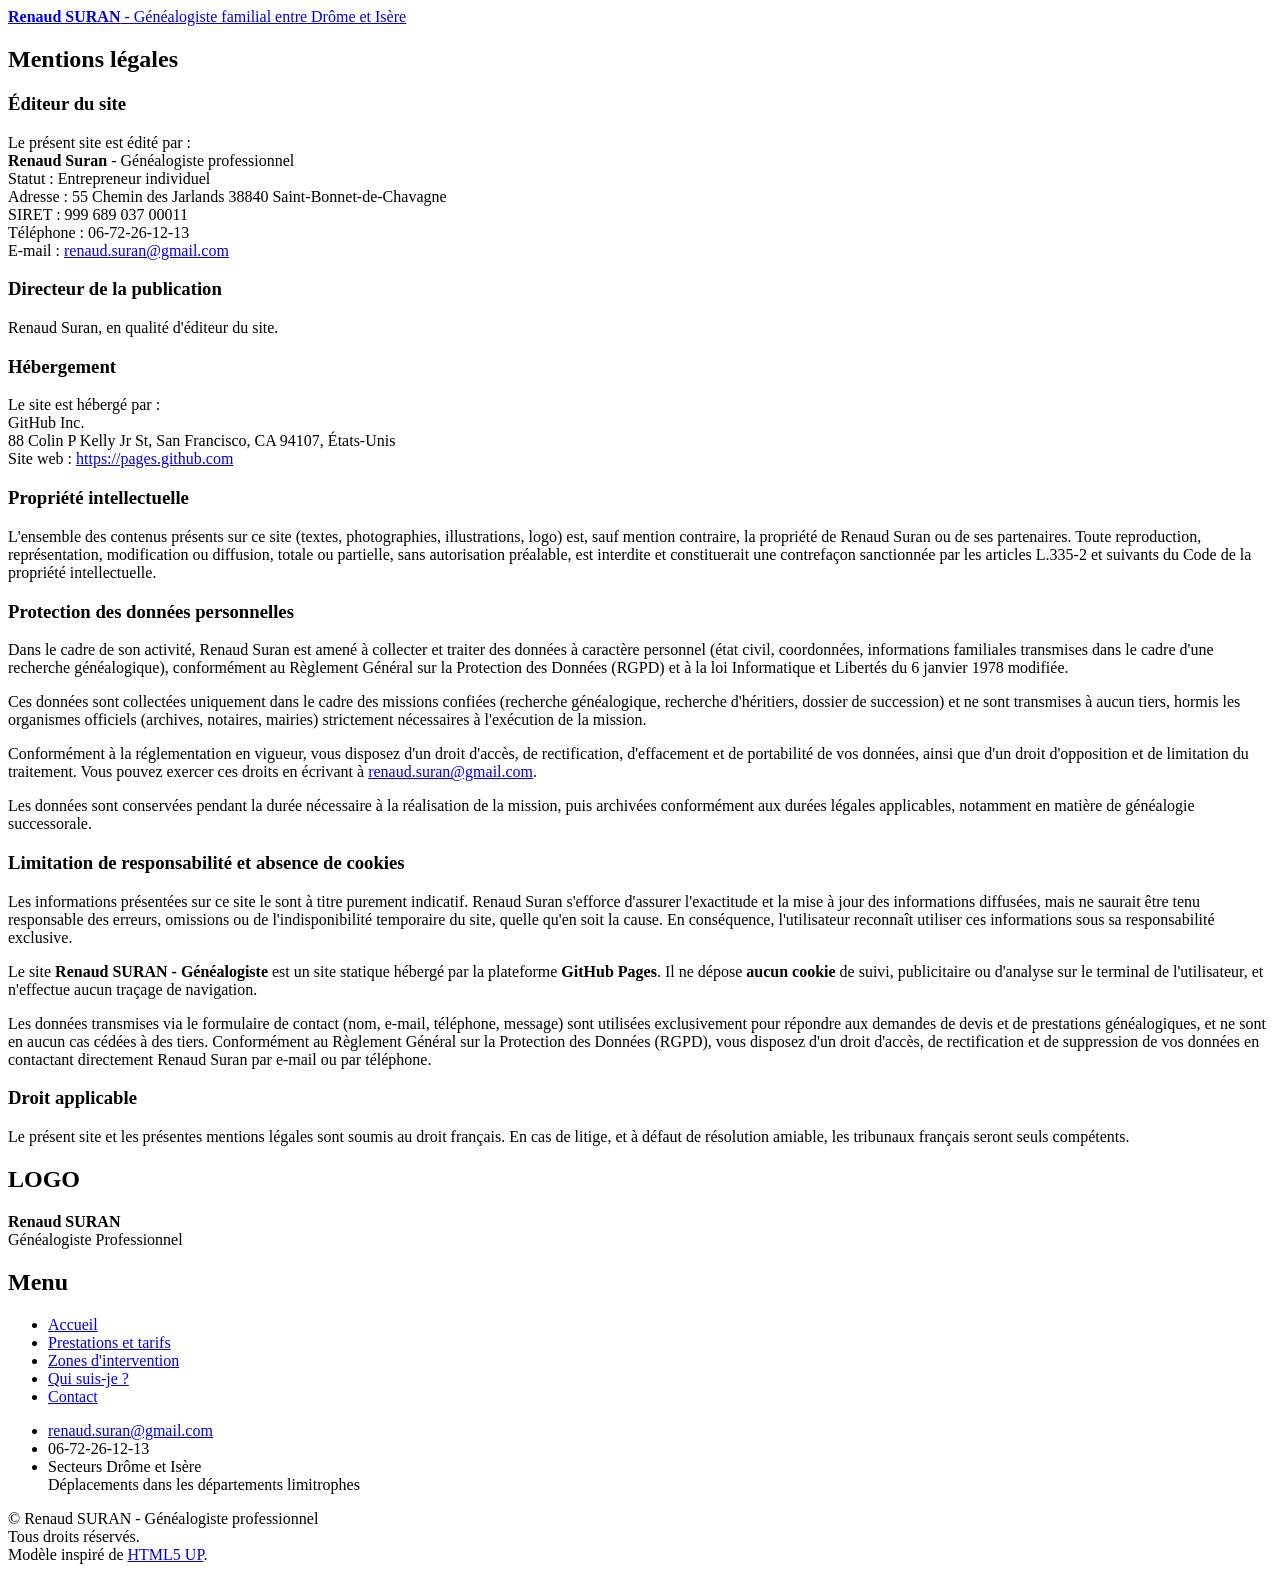
==== mentions.html @ 20afc2dd "Update mentions.html" ====
<!DOCTYPE HTML>
<!--
	Editorial by HTML5 UP
	html5up.net | @ajlkn
	Free for personal and commercial use under the CCA 3.0 license (html5up.net/license)
-->
<html>
	<head>
		<title>Mentions légales - Renaud Suran - Généalogiste professionnel</title>
		<meta charset="utf-8" />
		<meta name="viewport" content="width=device-width, initial-scale=1, user-scalable=no" />
		<link rel="stylesheet" href="assets/css/main.css" />
	</head>
	<body class="is-preload">

		<!-- Wrapper -->
			<div id="wrapper">

				<!-- Main -->
					<div id="main">
						<div class="inner">

							<!-- Header -->
								<header id="header">
									<a href="index.html" class="logo"><strong>Renaud SURAN</strong> - Généalogiste familial entre Drôme et Isère</a>
								</header>

							<!-- Section -->
								<section id="mentions">
									<header class="major">
										<h2>Mentions légales</h2>
									</header>
										<h3>Éditeur du site</h3>
											<p>Le présent site est édité par :<br />
											<strong>Renaud Suran</strong> - Généalogiste professionnel<br />
											Statut : Entrepreneur individuel <br />
											Adresse : 55 Chemin des Jarlands 38840 Saint-Bonnet-de-Chavagne <br />
											SIRET : 999 689 037 00011<br />
											Téléphone : 06-72-26-12-13<br />
											E-mail : <a href="mailto:renaud.suran@gmail.com">renaud.suran@gmail.com</a><br />
											</p>

										<h3>Directeur de la publication</h3>
											<p>Renaud Suran, en qualité d'éditeur du site.</p>

										<h3>Hébergement</h3>
											<p>Le site est hébergé par :<br />
											GitHub Inc.<br />
											88 Colin P Kelly Jr St, San Francisco, CA 94107, États-Unis<br />
											Site web : <a href="https://pages.github.com">https://pages.github.com</a>
											</p>

										<h3>Propriété intellectuelle</h3>
											<p>L'ensemble des contenus présents sur ce site (textes, photographies, illustrations, logo) est, sauf mention contraire, la propriété de Renaud Suran ou de ses partenaires. Toute reproduction, représentation, modification ou diffusion, totale ou partielle, sans autorisation préalable, est interdite et constituerait une contrefaçon sanctionnée par les articles L.335-2 et suivants du Code de la propriété intellectuelle.</p>

										<h3>Protection des données personnelles</h3>
											<p>Dans le cadre de son activité, Renaud Suran est amené à collecter et traiter des données à caractère personnel (état civil, coordonnées, informations familiales transmises dans le cadre d'une recherche généalogique), conformément au Règlement Général sur la Protection des Données (RGPD) et à la loi Informatique et Libertés du 6 janvier 1978 modifiée.</p>
											<p>Ces données sont collectées uniquement dans le cadre des missions confiées (recherche généalogique, recherche d'héritiers, dossier de succession) et ne sont transmises à aucun tiers, hormis les organismes officiels (archives, notaires, mairies) strictement nécessaires à l'exécution de la mission.</p>
											<p>Conformément à la réglementation en vigueur, vous disposez d'un droit d'accès, de rectification, d'effacement et de portabilité de vos données, ainsi que d'un droit d'opposition et de limitation du traitement. Vous pouvez exercer ces droits en écrivant à <a href="mailto:renaud.suran@gmail.com">renaud.suran@gmail.com</a>.</p>
											<p>Les données sont conservées pendant la durée nécessaire à la réalisation de la mission, puis archivées conformément aux durées légales applicables, notamment en matière de généalogie successorale.</p>

										<h3>Limitation de responsabilité et absence de cookies</h3>
											<p>Les informations présentées sur ce site le sont à titre purement indicatif. Renaud Suran s'efforce d'assurer l'exactitude et la mise à jour des informations diffusées, mais ne saurait être tenu responsable des erreurs, omissions ou de l'indisponibilité temporaire du site, quelle qu'en soit la cause. En conséquence, l'utilisateur reconnaît utiliser ces informations sous sa responsabilité exclusive.</p>

											<p>Le site <strong>Renaud SURAN - Généalogiste</strong> est un site statique hébergé par la plateforme <strong>GitHub Pages</strong>. Il ne dépose <strong>aucun cookie</strong> de suivi, publicitaire ou d'analyse sur le terminal de l'utilisateur, et n'effectue aucun traçage de navigation.</p>

											<p>Les données transmises via le formulaire de contact (nom, e-mail, téléphone, message) sont utilisées exclusivement pour répondre aux demandes de devis et de prestations généalogiques, et ne sont en aucun cas cédées à des tiers. Conformément au Règlement Général sur la Protection des Données (RGPD), vous disposez d'un droit d'accès, de rectification et de suppression de vos données en contactant directement Renaud Suran par e-mail ou par téléphone.</p>

										<h3>Droit applicable</h3>
											<p>Le présent site et les présentes mentions légales sont soumis au droit français. En cas de litige, et à défaut de résolution amiable, les tribunaux français seront seuls compétents.</p>
								</section>
						</div>
					</div>

				<!-- Sidebar -->
					<div id="sidebar">
						<div class="inner">

							<!-- Logo-section -->
								<section id="logo-section" class="alt">
									<h2>LOGO</h2>
									<p><strong>Renaud SURAN</strong><br />Généalogiste Professionnel</p>
								</section>

							<!-- Menu -->
								<nav id="menu">
									<header class="major">
										<h2>Menu</h2>
									</header>
									<ul>
										<li><a href="index.html">Accueil</a></li>
										<li><a href="index.html#prestations">Prestations et tarifs</a></li>
										<li><a href="index.html#zones">Zones d'intervention</a></li>
										<li><a href="index.html#apropos">Qui suis-je ?</a></li>
										<li><a href="index.html#contact">Contact</a></li>
										<!-- <li><a href="#blog">Carnet de recherche</a></li> -->
									</ul>
								</nav>
								<ul class="contact">
										<li class="icon solid fa-envelope"><a href="mailto:renaud.suran@gmail.com">renaud.suran@gmail.com</a></li>
										<li class="icon solid fa-phone">06-72-26-12-13</li>
										<li class="icon solid fa-home">Secteurs Drôme et Isère<br />
										Déplacements dans les départements limitrophes</li>
								</ul>

							<!-- Footer -->
								<footer id="footer">
									<p class="copyright">&copy; Renaud SURAN - Généalogiste professionnel <br />Tous droits réservés.<br />
									Modèle inspiré de <a href="https://html5up.net">HTML5 UP</a>.</p>
								</footer>

						</div>
					</div>
			</div>

		<!-- Scripts -->
			<script src="assets/js/jquery.min.js"></script>
			<script src="assets/js/browser.min.js"></script>
			<script src="assets/js/breakpoints.min.js"></script>
			<script src="assets/js/util.js"></script>
			<script src="assets/js/main.js"></script>
	</body>
</html>
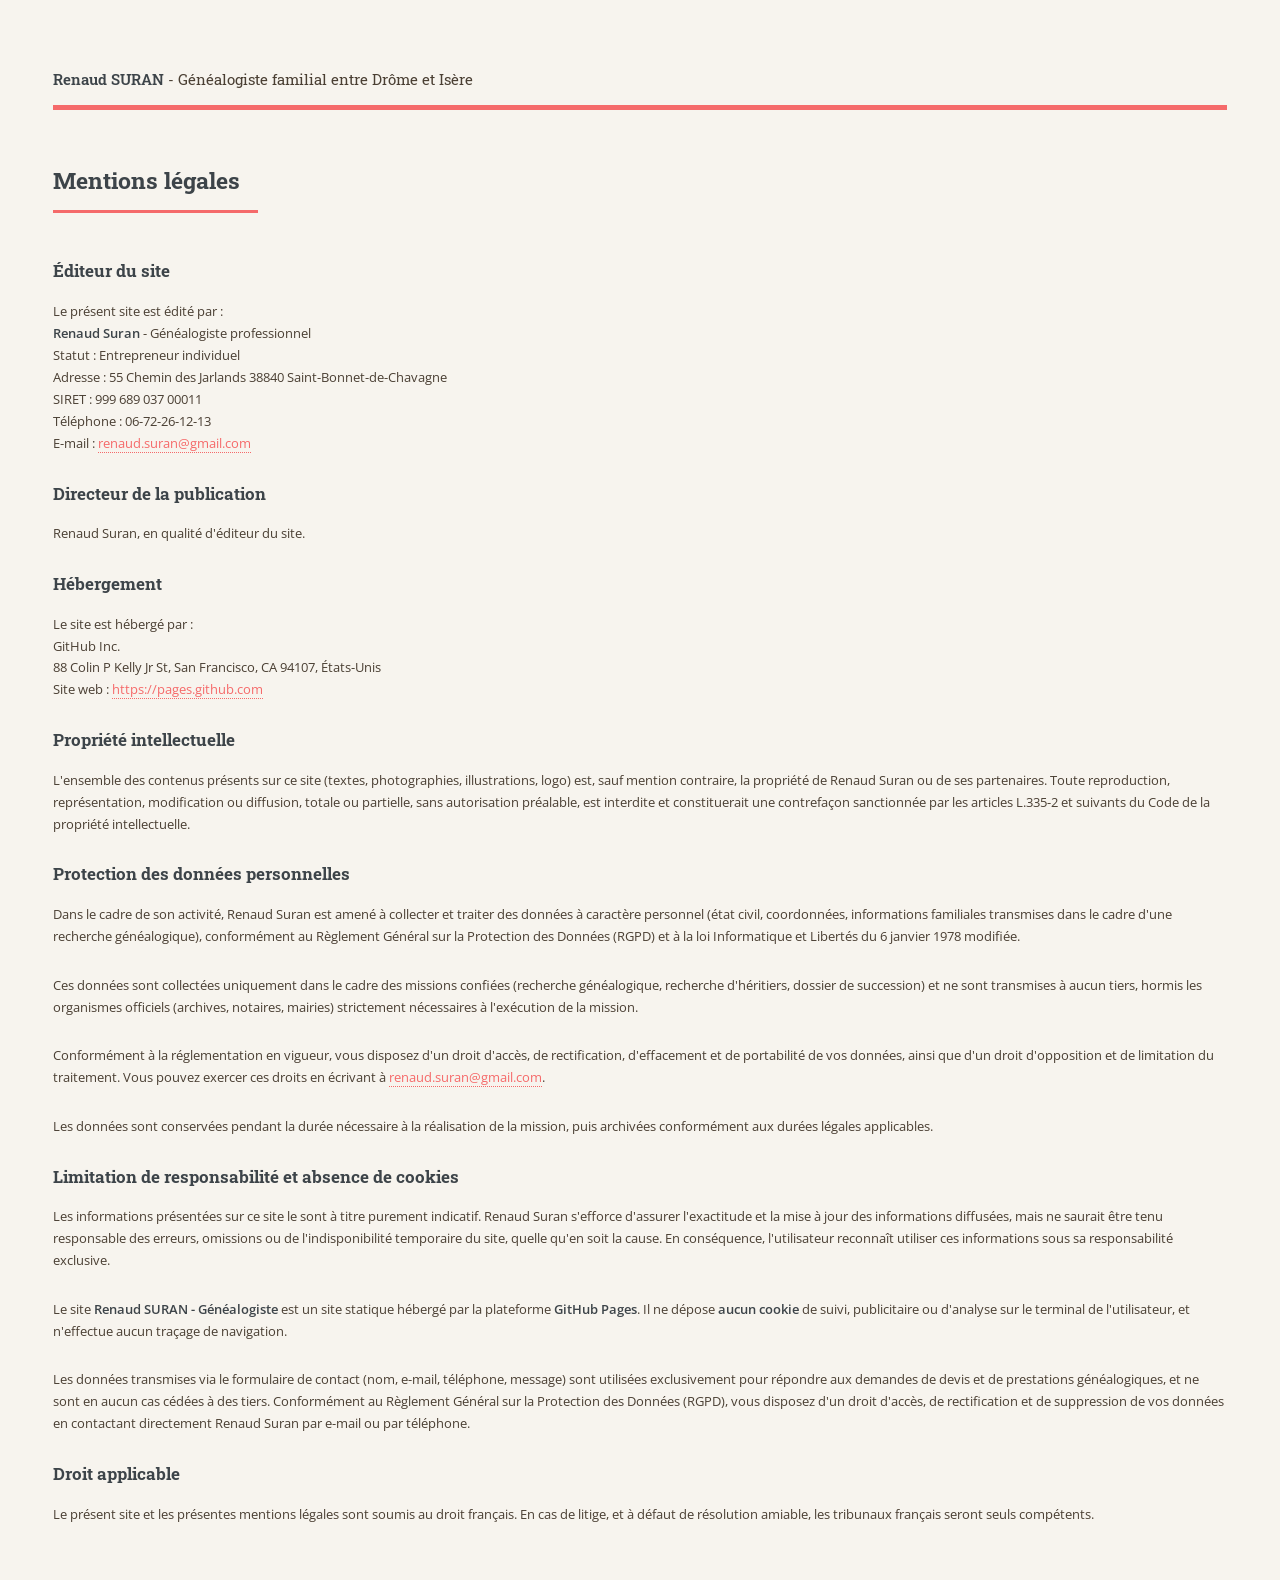
==== commit 18b069ea: "Update mentions.html" ====
--- a/mentions.html
+++ b/mentions.html
@@ -6,7 +6,7 @@
 -->
 <html>
 	<head>
-		<title>Mentions légales - Renaud Suran - Généalogiste professionnel</title>
+		<title>Mentions légales - Renaud Suran - Généalogiste professionnel entre Drôme et Isère</title>
 		<meta charset="utf-8" />
 		<meta name="viewport" content="width=device-width, initial-scale=1, user-scalable=no" />
 		<link rel="stylesheet" href="assets/css/main.css" />
@@ -57,7 +57,7 @@
 											<p>Dans le cadre de son activité, Renaud Suran est amené à collecter et traiter des données à caractère personnel (état civil, coordonnées, informations familiales transmises dans le cadre d'une recherche généalogique), conformément au Règlement Général sur la Protection des Données (RGPD) et à la loi Informatique et Libertés du 6 janvier 1978 modifiée.</p>
 											<p>Ces données sont collectées uniquement dans le cadre des missions confiées (recherche généalogique, recherche d'héritiers, dossier de succession) et ne sont transmises à aucun tiers, hormis les organismes officiels (archives, notaires, mairies) strictement nécessaires à l'exécution de la mission.</p>
 											<p>Conformément à la réglementation en vigueur, vous disposez d'un droit d'accès, de rectification, d'effacement et de portabilité de vos données, ainsi que d'un droit d'opposition et de limitation du traitement. Vous pouvez exercer ces droits en écrivant à <a href="mailto:renaud.suran@gmail.com">renaud.suran@gmail.com</a>.</p>
-											<p>Les données sont conservées pendant la durée nécessaire à la réalisation de la mission, puis archivées conformément aux durées légales applicables, notamment en matière de généalogie successorale.</p>
+											<p>Les données sont conservées pendant la durée nécessaire à la réalisation de la mission, puis archivées conformément aux durées légales applicables.</p>
 
 										<h3>Limitation de responsabilité et absence de cookies</h3>
 											<p>Les informations présentées sur ce site le sont à titre purement indicatif. Renaud Suran s'efforce d'assurer l'exactitude et la mise à jour des informations diffusées, mais ne saurait être tenu responsable des erreurs, omissions ou de l'indisponibilité temporaire du site, quelle qu'en soit la cause. En conséquence, l'utilisateur reconnaît utiliser ces informations sous sa responsabilité exclusive.</p>
--- a/assets/css/main.css
+++ b/assets/css/main.css
@@ -0,0 +1,2532 @@
+@import url(fontawesome-all.min.css);
+@import url("https://fonts.googleapis.com/css?family=Open+Sans:400,600,400italic,600italic|Roboto+Slab:400,700");
+/*
+	Editorial by HTML5 UP
+	html5up.net | @ajlkn
+	Free for personal and commercial use under the CCA 3.0 license (html5up.net/license)
+*/
+html, body, div, span, applet, object,
+iframe, h1, h2, h3, h4, h5, h6, p, blockquote,
+pre, a, abbr, acronym, address, big, cite,
+code, del, dfn, em, img, ins, kbd, q, s, samp,
+small, strike, strong, sub, sup, tt, var, b,
+u, i, center, dl, dt, dd, ol, ul, li, fieldset,
+form, label, legend, table, caption, tbody,
+tfoot, thead, tr, th, td, article, aside,
+canvas, details, embed, figure, figcaption,
+footer, header, hgroup, menu, nav, output, ruby,
+section, summary, time, mark, audio, video {
+  margin: 0;
+  padding: 0;
+  border: 0;
+  font-size: 100%;
+  font: inherit;
+  vertical-align: baseline; }
+
+article, aside, details, figcaption, figure,
+footer, header, hgroup, menu, nav, section {
+  display: block; }
+
+body {
+  line-height: 1; }
+
+ol, ul {
+  list-style: none; }
+
+blockquote, q {
+  quotes: none; }
+  blockquote:before, blockquote:after, q:before, q:after {
+    content: '';
+    content: none; }
+
+table {
+  border-collapse: collapse;
+  border-spacing: 0; }
+
+body {
+  -webkit-text-size-adjust: none; }
+
+mark {
+  background-color: transparent;
+  color: inherit; }
+
+input::-moz-focus-inner {
+  border: 0;
+  padding: 0; }
+
+input, select, textarea {
+  -moz-appearance: none;
+  -webkit-appearance: none;
+  -ms-appearance: none;
+  appearance: none; }
+
+/* Basic */
+@-ms-viewport {
+  width: device-width; }
+
+body {
+  -ms-overflow-style: scrollbar; }
+
+@media screen and (max-width: 480px) {
+  html, body {
+    min-width: 320px; } }
+
+html {
+  box-sizing: border-box; }
+
+*, *:before, *:after {
+  box-sizing: inherit; }
+
+body {
+  background: #f7f4ee; }
+  body.is-preload *, body.is-preload *:before, body.is-preload *:after, body.is-resizing *, body.is-resizing *:before, body.is-resizing *:after {
+    -moz-animation: none !important;
+    -webkit-animation: none !important;
+    -ms-animation: none !important;
+    animation: none !important;
+    -moz-transition: none !important;
+    -webkit-transition: none !important;
+    -ms-transition: none !important;
+    transition: none !important; }
+
+/* bandeau */
+body { margin: 0; font-family: Georgia, serif; }
+ 
+.bandeau {
+  position: relative;
+  width: 100%;
+  height: 600px;            /* hauteur du bandeau */
+  overflow: hidden;
+  background: #333;
+}
+.bandeau .slide {
+  position: absolute;
+  inset: 0;
+  background-size: cover;
+  background-position: center;
+  opacity: 0;
+  transition: opacity 1.2s ease-in-out;   /* durée du fondu */
+}
+.bandeau .slide.active { opacity: 1; }
+ 
+/* Texte associé à chaque image, dans un cadre semi-transparent */
+.bandeau .legende {
+  position: absolute;
+  left: 50%;
+  top: 50%;
+  transform: translate(-50%, -50%);
+  max-width: min(720px, 90%);
+  box-sizing: border-box;
+  padding: 16px 28px;
+  text-align: center;
+  color: #fff;
+  background: rgba(0, 0, 0, 0.55);      /* cadre : couleur + transparence */
+  border: 1px solid rgba(255, 255, 255, 0.35);
+  border-radius: 8px;
+  backdrop-filter: blur(3px);
+  z-index: 2;
+}
+.bandeau .legende h2 { margin: 0 0 6px; font-size: clamp(1.2rem, 3vw, 2rem); color: #fff5d6; }
+.bandeau .legende p  { margin: 0; font-size: clamp(.9rem, 2vw, 1.1rem); }
+ 
+/* Petits points de navigation */
+.points {
+  position: absolute;
+  bottom: 12px;
+  left: 50%;
+  transform: translateX(-50%);
+  display: flex;
+  gap: 8px;
+  z-index: 3;
+}
+.points button {
+  width: 12px; height: 12px;
+  border-radius: 50%;
+  border: 2px solid #fff;
+  background: transparent;
+  padding: 0;
+  cursor: pointer;
+}
+.points button.active { background: #fff; }
+ 
+@media (max-width: 600px) {
+  .bandeau {
+    height: auto;
+    aspect-ratio: 8 / 3;          /* mettre le ratio de vos images (largeur / hauteur) */
+  }
+  .bandeau .slide {
+    background-size: contain;     /* image entière, jamais coupée */
+    background-repeat: no-repeat;
+  }
+  .bandeau .legende {
+    top: 50%;
+    max-width: 70%;
+    padding: 4px 8px;
+    border-radius: 5px;
+  }
+  .bandeau .legende p  { font-size: .5rem; line-height: 1.2; }
+  .points { bottom: 6px; }
+}
+
+/* Type */
+body, input, select, textarea {
+  color: #4a3f33;
+  font-family: "Open Sans", sans-serif;
+  font-size: 13pt;
+  font-weight: 400;
+  line-height: 1.65; }
+  @media screen and (max-width: 1680px) {
+    body, input, select, textarea {
+      font-size: 11pt; } }
+  @media screen and (max-width: 1280px) {
+    body, input, select, textarea {
+      font-size: 10pt; } }
+  @media screen and (max-width: 360px) {
+    body, input, select, textarea {
+      font-size: 9pt; } }
+
+a {
+  -moz-transition: color 0.2s ease-in-out, border-bottom-color 0.2s ease-in-out;
+  -webkit-transition: color 0.2s ease-in-out, border-bottom-color 0.2s ease-in-out;
+  -ms-transition: color 0.2s ease-in-out, border-bottom-color 0.2s ease-in-out;
+  transition: color 0.2s ease-in-out, border-bottom-color 0.2s ease-in-out;
+  border-bottom: dotted 1px;
+  color: #f56a6a;
+  text-decoration: none; }
+  a:hover {
+    border-bottom-color: #f56a6a;
+    color: #f56a6a !important; }
+    a:hover strong {
+      color: inherit; }
+
+strong, b {
+  color: #3d4449;
+  font-weight: 600; }
+
+em, i {
+  font-style: italic; }
+
+p {
+  margin: 0 0 2em 0; }
+
+h1, h2, h3, h4, h5, h6 {
+  color: #3d4449;
+  font-family: "Roboto Slab", serif;
+  font-weight: 700;
+  line-height: 1.5;
+  margin: 0 0 1em 0; }
+  h1 a, h2 a, h3 a, h4 a, h5 a, h6 a {
+    color: inherit;
+    text-decoration: none;
+    border-bottom: 0; }
+
+h1 {
+  font-size: 2.5em;
+  margin: 0 0 0.5em 0;
+  line-height: 1.3; }
+
+h2 {
+  font-size: 1.75em; }
+
+h3 {
+  font-size: 1.25em; }
+
+h4 {
+  font-size: 1.1em; }
+
+h5 {
+  font-size: 0.9em; }
+
+h6 {
+  font-size: 0.7em; }
+
+@media screen and (max-width: 1680px) {
+  h1 {
+    font-size: 3.5em; } }
+
+@media screen and (max-width: 980px) {
+  h1 {
+    font-size: 3.25em; } }
+
+@media screen and (max-width: 736px) {
+  h1 {
+    font-size: 2em;
+    line-height: 1.4; }
+  h2 {
+    font-size: 1.5em; } }
+
+sub {
+  font-size: 0.8em;
+  position: relative;
+  top: 0.5em; }
+
+sup {
+  font-size: 0.8em;
+  position: relative;
+  top: -0.5em; }
+
+blockquote {
+  border-left: solid 3px rgba(210, 215, 217, 0.75);
+  font-style: italic;
+  margin: 0 0 2em 0;
+  padding: 0.5em 0 0.5em 2em; }
+
+code {
+  background: rgba(230, 235, 237, 0.25);
+  border-radius: 0.375em;
+  border: solid 1px rgba(210, 215, 217, 0.75);
+  font-family: "Courier New", monospace;
+  font-size: 0.9em;
+  margin: 0 0.25em;
+  padding: 0.25em 0.65em; }
+
+pre {
+  -webkit-overflow-scrolling: touch;
+  font-family: "Courier New", monospace;
+  font-size: 0.9em;
+  margin: 0 0 2em 0; }
+  pre code {
+    display: block;
+    line-height: 1.75;
+    padding: 1em 1.5em;
+    overflow-x: auto; }
+
+hr {
+  border: 0;
+  border-bottom: solid 1px rgba(210, 215, 217, 0.75);
+  margin: 2em 0; }
+  hr.major {
+    margin: 3em 0; }
+
+.align-left {
+  text-align: left; }
+
+.align-center {
+  text-align: center; }
+
+.align-right {
+  text-align: right; }
+
+/* Row */
+.row {
+  display: flex;
+  flex-wrap: wrap;
+  box-sizing: border-box;
+  align-items: stretch; }
+  .row > * {
+    box-sizing: border-box; }
+  .row.gtr-uniform > * > :last-child {
+    margin-bottom: 0; }
+  .row.aln-left {
+    justify-content: flex-start; }
+  .row.aln-center {
+    justify-content: center; }
+  .row.aln-right {
+    justify-content: flex-end; }
+  .row.aln-top {
+    align-items: flex-start; }
+  .row.aln-middle {
+    align-items: center; }
+  .row.aln-bottom {
+    align-items: flex-end; }
+  .row > .imp {
+    order: -1; }
+  .row > .col-1 {
+    width: 8.33333%; }
+  .row > .off-1 {
+    margin-left: 8.33333%; }
+  .row > .col-2 {
+    width: 16.66667%; }
+  .row > .off-2 {
+    margin-left: 16.66667%; }
+  .row > .col-3 {
+    width: 25%; }
+  .row > .off-3 {
+    margin-left: 25%; }
+  .row > .col-4 {
+    width: 33.33333%; }
+  .row > .off-4 {
+    margin-left: 33.33333%; }
+  .row > .col-5 {
+    width: 41.66667%; }
+  .row > .off-5 {
+    margin-left: 41.66667%; }
+  .row > .col-6 {
+    width: 50%; }
+  .row > .off-6 {
+    margin-left: 50%; }
+  .row > .col-7 {
+    width: 58.33333%; }
+  .row > .off-7 {
+    margin-left: 58.33333%; }
+  .row > .col-8 {
+    width: 66.66667%; }
+  .row > .off-8 {
+    margin-left: 66.66667%; }
+  .row > .col-9 {
+    width: 75%; }
+  .row > .off-9 {
+    margin-left: 75%; }
+  .row > .col-10 {
+    width: 83.33333%; }
+  .row > .off-10 {
+    margin-left: 83.33333%; }
+  .row > .col-11 {
+    width: 91.66667%; }
+  .row > .off-11 {
+    margin-left: 91.66667%; }
+  .row > .col-12 {
+    width: 100%; }
+  .row > .off-12 {
+    margin-left: 100%; }
+  .row.gtr-0 {
+    margin-top: 0;
+    margin-left: 0em; }
+    .row.gtr-0 > * {
+      padding: 0 0 0 0em; }
+    .row.gtr-0.gtr-uniform {
+      margin-top: 0em; }
+      .row.gtr-0.gtr-uniform > * {
+        padding-top: 0em; }
+  .row.gtr-25 {
+    margin-top: 0;
+    margin-left: -0.375em; }
+    .row.gtr-25 > * {
+      padding: 0 0 0 0.375em; }
+    .row.gtr-25.gtr-uniform {
+      margin-top: -0.375em; }
+      .row.gtr-25.gtr-uniform > * {
+        padding-top: 0.375em; }
+  .row.gtr-50 {
+    margin-top: 0;
+    margin-left: -0.75em; }
+    .row.gtr-50 > * {
+      padding: 0 0 0 0.75em; }
+    .row.gtr-50.gtr-uniform {
+      margin-top: -0.75em; }
+      .row.gtr-50.gtr-uniform > * {
+        padding-top: 0.75em; }
+  .row {
+    margin-top: 0;
+    margin-left: -1.5em; }
+    .row > * {
+      padding: 0 0 0 1.5em; }
+    .row.gtr-uniform {
+      margin-top: -1.5em; }
+      .row.gtr-uniform > * {
+        padding-top: 1.5em; }
+  .row.gtr-150 {
+    margin-top: 0;
+    margin-left: -2.25em; }
+    .row.gtr-150 > * {
+      padding: 0 0 0 2.25em; }
+    .row.gtr-150.gtr-uniform {
+      margin-top: -2.25em; }
+      .row.gtr-150.gtr-uniform > * {
+        padding-top: 2.25em; }
+  .row.gtr-200 {
+    margin-top: 0;
+    margin-left: -3em; }
+    .row.gtr-200 > * {
+      padding: 0 0 0 3em; }
+    .row.gtr-200.gtr-uniform {
+      margin-top: -3em; }
+      .row.gtr-200.gtr-uniform > * {
+        padding-top: 3em; }
+  @media screen and (max-width: 1680px) {
+    .row {
+      display: flex;
+      flex-wrap: wrap;
+      box-sizing: border-box;
+      align-items: stretch; }
+      .row > * {
+        box-sizing: border-box; }
+      .row.gtr-uniform > * > :last-child {
+        margin-bottom: 0; }
+      .row.aln-left {
+        justify-content: flex-start; }
+      .row.aln-center {
+        justify-content: center; }
+      .row.aln-right {
+        justify-content: flex-end; }
+      .row.aln-top {
+        align-items: flex-start; }
+      .row.aln-middle {
+        align-items: center; }
+      .row.aln-bottom {
+        align-items: flex-end; }
+      .row > .imp-xlarge {
+        order: -1; }
+      .row > .col-1-xlarge {
+        width: 8.33333%; }
+      .row > .off-1-xlarge {
+        margin-left: 8.33333%; }
+      .row > .col-2-xlarge {
+        width: 16.66667%; }
+      .row > .off-2-xlarge {
+        margin-left: 16.66667%; }
+      .row > .col-3-xlarge {
+        width: 25%; }
+      .row > .off-3-xlarge {
+        margin-left: 25%; }
+      .row > .col-4-xlarge {
+        width: 33.33333%; }
+      .row > .off-4-xlarge {
+        margin-left: 33.33333%; }
+      .row > .col-5-xlarge {
+        width: 41.66667%; }
+      .row > .off-5-xlarge {
+        margin-left: 41.66667%; }
+      .row > .col-6-xlarge {
+        width: 50%; }
+      .row > .off-6-xlarge {
+        margin-left: 50%; }
+      .row > .col-7-xlarge {
+        width: 58.33333%; }
+      .row > .off-7-xlarge {
+        margin-left: 58.33333%; }
+      .row > .col-8-xlarge {
+        width: 66.66667%; }
+      .row > .off-8-xlarge {
+        margin-left: 66.66667%; }
+      .row > .col-9-xlarge {
+        width: 75%; }
+      .row > .off-9-xlarge {
+        margin-left: 75%; }
+      .row > .col-10-xlarge {
+        width: 83.33333%; }
+      .row > .off-10-xlarge {
+        margin-left: 83.33333%; }
+      .row > .col-11-xlarge {
+        width: 91.66667%; }
+      .row > .off-11-xlarge {
+        margin-left: 91.66667%; }
+      .row > .col-12-xlarge {
+        width: 100%; }
+      .row > .off-12-xlarge {
+        margin-left: 100%; }
+      .row.gtr-0 {
+        margin-top: 0;
+        margin-left: 0em; }
+        .row.gtr-0 > * {
+          padding: 0 0 0 0em; }
+        .row.gtr-0.gtr-uniform {
+          margin-top: 0em; }
+          .row.gtr-0.gtr-uniform > * {
+            padding-top: 0em; }
+      .row.gtr-25 {
+        margin-top: 0;
+        margin-left: -0.375em; }
+        .row.gtr-25 > * {
+          padding: 0 0 0 0.375em; }
+        .row.gtr-25.gtr-uniform {
+          margin-top: -0.375em; }
+          .row.gtr-25.gtr-uniform > * {
+            padding-top: 0.375em; }
+      .row.gtr-50 {
+        margin-top: 0;
+        margin-left: -0.75em; }
+        .row.gtr-50 > * {
+          padding: 0 0 0 0.75em; }
+        .row.gtr-50.gtr-uniform {
+          margin-top: -0.75em; }
+          .row.gtr-50.gtr-uniform > * {
+            padding-top: 0.75em; }
+      .row {
+        margin-top: 0;
+        margin-left: -1.5em; }
+        .row > * {
+          padding: 0 0 0 1.5em; }
+        .row.gtr-uniform {
+          margin-top: -1.5em; }
+          .row.gtr-uniform > * {
+            padding-top: 1.5em; }
+      .row.gtr-150 {
+        margin-top: 0;
+        margin-left: -2.25em; }
+        .row.gtr-150 > * {
+          padding: 0 0 0 2.25em; }
+        .row.gtr-150.gtr-uniform {
+          margin-top: -2.25em; }
+          .row.gtr-150.gtr-uniform > * {
+            padding-top: 2.25em; }
+      .row.gtr-200 {
+        margin-top: 0;
+        margin-left: -3em; }
+        .row.gtr-200 > * {
+          padding: 0 0 0 3em; }
+        .row.gtr-200.gtr-uniform {
+          margin-top: -3em; }
+          .row.gtr-200.gtr-uniform > * {
+            padding-top: 3em; } }
+  @media screen and (max-width: 1280px) {
+    .row {
+      display: flex;
+      flex-wrap: wrap;
+      box-sizing: border-box;
+      align-items: stretch; }
+      .row > * {
+        box-sizing: border-box; }
+      .row.gtr-uniform > * > :last-child {
+        margin-bottom: 0; }
+      .row.aln-left {
+        justify-content: flex-start; }
+      .row.aln-center {
+        justify-content: center; }
+      .row.aln-right {
+        justify-content: flex-end; }
+      .row.aln-top {
+        align-items: flex-start; }
+      .row.aln-middle {
+        align-items: center; }
+      .row.aln-bottom {
+        align-items: flex-end; }
+      .row > .imp-large {
+        order: -1; }
+      .row > .col-1-large {
+        width: 8.33333%; }
+      .row > .off-1-large {
+        margin-left: 8.33333%; }
+      .row > .col-2-large {
+        width: 16.66667%; }
+      .row > .off-2-large {
+        margin-left: 16.66667%; }
+      .row > .col-3-large {
+        width: 25%; }
+      .row > .off-3-large {
+        margin-left: 25%; }
+      .row > .col-4-large {
+        width: 33.33333%; }
+      .row > .off-4-large {
+        margin-left: 33.33333%; }
+      .row > .col-5-large {
+        width: 41.66667%; }
+      .row > .off-5-large {
+        margin-left: 41.66667%; }
+      .row > .col-6-large {
+        width: 50%; }
+      .row > .off-6-large {
+        margin-left: 50%; }
+      .row > .col-7-large {
+        width: 58.33333%; }
+      .row > .off-7-large {
+        margin-left: 58.33333%; }
+      .row > .col-8-large {
+        width: 66.66667%; }
+      .row > .off-8-large {
+        margin-left: 66.66667%; }
+      .row > .col-9-large {
+        width: 75%; }
+      .row > .off-9-large {
+        margin-left: 75%; }
+      .row > .col-10-large {
+        width: 83.33333%; }
+      .row > .off-10-large {
+        margin-left: 83.33333%; }
+      .row > .col-11-large {
+        width: 91.66667%; }
+      .row > .off-11-large {
+        margin-left: 91.66667%; }
+      .row > .col-12-large {
+        width: 100%; }
+      .row > .off-12-large {
+        margin-left: 100%; }
+      .row.gtr-0 {
+        margin-top: 0;
+        margin-left: 0em; }
+        .row.gtr-0 > * {
+          padding: 0 0 0 0em; }
+        .row.gtr-0.gtr-uniform {
+          margin-top: 0em; }
+          .row.gtr-0.gtr-uniform > * {
+            padding-top: 0em; }
+      .row.gtr-25 {
+        margin-top: 0;
+        margin-left: -0.375em; }
+        .row.gtr-25 > * {
+          padding: 0 0 0 0.375em; }
+        .row.gtr-25.gtr-uniform {
+          margin-top: -0.375em; }
+          .row.gtr-25.gtr-uniform > * {
+            padding-top: 0.375em; }
+      .row.gtr-50 {
+        margin-top: 0;
+        margin-left: -0.75em; }
+        .row.gtr-50 > * {
+          padding: 0 0 0 0.75em; }
+        .row.gtr-50.gtr-uniform {
+          margin-top: -0.75em; }
+          .row.gtr-50.gtr-uniform > * {
+            padding-top: 0.75em; }
+      .row {
+        margin-top: 0;
+        margin-left: -1.5em; }
+        .row > * {
+          padding: 0 0 0 1.5em; }
+        .row.gtr-uniform {
+          margin-top: -1.5em; }
+          .row.gtr-uniform > * {
+            padding-top: 1.5em; }
+      .row.gtr-150 {
+        margin-top: 0;
+        margin-left: -2.25em; }
+        .row.gtr-150 > * {
+          padding: 0 0 0 2.25em; }
+        .row.gtr-150.gtr-uniform {
+          margin-top: -2.25em; }
+          .row.gtr-150.gtr-uniform > * {
+            padding-top: 2.25em; }
+      .row.gtr-200 {
+        margin-top: 0;
+        margin-left: -3em; }
+        .row.gtr-200 > * {
+          padding: 0 0 0 3em; }
+        .row.gtr-200.gtr-uniform {
+          margin-top: -3em; }
+          .row.gtr-200.gtr-uniform > * {
+            padding-top: 3em; } }
+  @media screen and (max-width: 980px) {
+    .row {
+      display: flex;
+      flex-wrap: wrap;
+      box-sizing: border-box;
+      align-items: stretch; }
+      .row > * {
+        box-sizing: border-box; }
+      .row.gtr-uniform > * > :last-child {
+        margin-bottom: 0; }
+      .row.aln-left {
+        justify-content: flex-start; }
+      .row.aln-center {
+        justify-content: center; }
+      .row.aln-right {
+        justify-content: flex-end; }
+      .row.aln-top {
+        align-items: flex-start; }
+      .row.aln-middle {
+        align-items: center; }
+      .row.aln-bottom {
+        align-items: flex-end; }
+      .row > .imp-medium {
+        order: -1; }
+      .row > .col-1-medium {
+        width: 8.33333%; }
+      .row > .off-1-medium {
+        margin-left: 8.33333%; }
+      .row > .col-2-medium {
+        width: 16.66667%; }
+      .row > .off-2-medium {
+        margin-left: 16.66667%; }
+      .row > .col-3-medium {
+        width: 25%; }
+      .row > .off-3-medium {
+        margin-left: 25%; }
+      .row > .col-4-medium {
+        width: 33.33333%; }
+      .row > .off-4-medium {
+        margin-left: 33.33333%; }
+      .row > .col-5-medium {
+        width: 41.66667%; }
+      .row > .off-5-medium {
+        margin-left: 41.66667%; }
+      .row > .col-6-medium {
+        width: 50%; }
+      .row > .off-6-medium {
+        margin-left: 50%; }
+      .row > .col-7-medium {
+        width: 58.33333%; }
+      .row > .off-7-medium {
+        margin-left: 58.33333%; }
+      .row > .col-8-medium {
+        width: 66.66667%; }
+      .row > .off-8-medium {
+        margin-left: 66.66667%; }
+      .row > .col-9-medium {
+        width: 75%; }
+      .row > .off-9-medium {
+        margin-left: 75%; }
+      .row > .col-10-medium {
+        width: 83.33333%; }
+      .row > .off-10-medium {
+        margin-left: 83.33333%; }
+      .row > .col-11-medium {
+        width: 91.66667%; }
+      .row > .off-11-medium {
+        margin-left: 91.66667%; }
+      .row > .col-12-medium {
+        width: 100%; }
+      .row > .off-12-medium {
+        margin-left: 100%; }
+      .row.gtr-0 {
+        margin-top: 0;
+        margin-left: 0em; }
+        .row.gtr-0 > * {
+          padding: 0 0 0 0em; }
+        .row.gtr-0.gtr-uniform {
+          margin-top: 0em; }
+          .row.gtr-0.gtr-uniform > * {
+            padding-top: 0em; }
+      .row.gtr-25 {
+        margin-top: 0;
+        margin-left: -0.375em; }
+        .row.gtr-25 > * {
+          padding: 0 0 0 0.375em; }
+        .row.gtr-25.gtr-uniform {
+          margin-top: -0.375em; }
+          .row.gtr-25.gtr-uniform > * {
+            padding-top: 0.375em; }
+      .row.gtr-50 {
+        margin-top: 0;
+        margin-left: -0.75em; }
+        .row.gtr-50 > * {
+          padding: 0 0 0 0.75em; }
+        .row.gtr-50.gtr-uniform {
+          margin-top: -0.75em; }
+          .row.gtr-50.gtr-uniform > * {
+            padding-top: 0.75em; }
+      .row {
+        margin-top: 0;
+        margin-left: -1.5em; }
+        .row > * {
+          padding: 0 0 0 1.5em; }
+        .row.gtr-uniform {
+          margin-top: -1.5em; }
+          .row.gtr-uniform > * {
+            padding-top: 1.5em; }
+      .row.gtr-150 {
+        margin-top: 0;
+        margin-left: -2.25em; }
+        .row.gtr-150 > * {
+          padding: 0 0 0 2.25em; }
+        .row.gtr-150.gtr-uniform {
+          margin-top: -2.25em; }
+          .row.gtr-150.gtr-uniform > * {
+            padding-top: 2.25em; }
+      .row.gtr-200 {
+        margin-top: 0;
+        margin-left: -3em; }
+        .row.gtr-200 > * {
+          padding: 0 0 0 3em; }
+        .row.gtr-200.gtr-uniform {
+          margin-top: -3em; }
+          .row.gtr-200.gtr-uniform > * {
+            padding-top: 3em; } }
+  @media screen and (max-width: 736px) {
+    .row {
+      display: flex;
+      flex-wrap: wrap;
+      box-sizing: border-box;
+      align-items: stretch; }
+      .row > * {
+        box-sizing: border-box; }
+      .row.gtr-uniform > * > :last-child {
+        margin-bottom: 0; }
+      .row.aln-left {
+        justify-content: flex-start; }
+      .row.aln-center {
+        justify-content: center; }
+      .row.aln-right {
+        justify-content: flex-end; }
+      .row.aln-top {
+        align-items: flex-start; }
+      .row.aln-middle {
+        align-items: center; }
+      .row.aln-bottom {
+        align-items: flex-end; }
+      .row > .imp-small {
+        order: -1; }
+      .row > .col-1-small {
+        width: 8.33333%; }
+      .row > .off-1-small {
+        margin-left: 8.33333%; }
+      .row > .col-2-small {
+        width: 16.66667%; }
+      .row > .off-2-small {
+        margin-left: 16.66667%; }
+      .row > .col-3-small {
+        width: 25%; }
+      .row > .off-3-small {
+        margin-left: 25%; }
+      .row > .col-4-small {
+        width: 33.33333%; }
+      .row > .off-4-small {
+        margin-left: 33.33333%; }
+      .row > .col-5-small {
+        width: 41.66667%; }
+      .row > .off-5-small {
+        margin-left: 41.66667%; }
+      .row > .col-6-small {
+        width: 50%; }
+      .row > .off-6-small {
+        margin-left: 50%; }
+      .row > .col-7-small {
+        width: 58.33333%; }
+      .row > .off-7-small {
+        margin-left: 58.33333%; }
+      .row > .col-8-small {
+        width: 66.66667%; }
+      .row > .off-8-small {
+        margin-left: 66.66667%; }
+      .row > .col-9-small {
+        width: 75%; }
+      .row > .off-9-small {
+        margin-left: 75%; }
+      .row > .col-10-small {
+        width: 83.33333%; }
+      .row > .off-10-small {
+        margin-left: 83.33333%; }
+      .row > .col-11-small {
+        width: 91.66667%; }
+      .row > .off-11-small {
+        margin-left: 91.66667%; }
+      .row > .col-12-small {
+        width: 100%; }
+      .row > .off-12-small {
+        margin-left: 100%; }
+      .row.gtr-0 {
+        margin-top: 0;
+        margin-left: 0em; }
+        .row.gtr-0 > * {
+          padding: 0 0 0 0em; }
+        .row.gtr-0.gtr-uniform {
+          margin-top: 0em; }
+          .row.gtr-0.gtr-uniform > * {
+            padding-top: 0em; }
+      .row.gtr-25 {
+        margin-top: 0;
+        margin-left: -0.375em; }
+        .row.gtr-25 > * {
+          padding: 0 0 0 0.375em; }
+        .row.gtr-25.gtr-uniform {
+          margin-top: -0.375em; }
+          .row.gtr-25.gtr-uniform > * {
+            padding-top: 0.375em; }
+      .row.gtr-50 {
+        margin-top: 0;
+        margin-left: -0.75em; }
+        .row.gtr-50 > * {
+          padding: 0 0 0 0.75em; }
+        .row.gtr-50.gtr-uniform {
+          margin-top: -0.75em; }
+          .row.gtr-50.gtr-uniform > * {
+            padding-top: 0.75em; }
+      .row {
+        margin-top: 0;
+        margin-left: -1.5em; }
+        .row > * {
+          padding: 0 0 0 1.5em; }
+        .row.gtr-uniform {
+          margin-top: -1.5em; }
+          .row.gtr-uniform > * {
+            padding-top: 1.5em; }
+      .row.gtr-150 {
+        margin-top: 0;
+        margin-left: -2.25em; }
+        .row.gtr-150 > * {
+          padding: 0 0 0 2.25em; }
+        .row.gtr-150.gtr-uniform {
+          margin-top: -2.25em; }
+          .row.gtr-150.gtr-uniform > * {
+            padding-top: 2.25em; }
+      .row.gtr-200 {
+        margin-top: 0;
+        margin-left: -3em; }
+        .row.gtr-200 > * {
+          padding: 0 0 0 3em; }
+        .row.gtr-200.gtr-uniform {
+          margin-top: -3em; }
+          .row.gtr-200.gtr-uniform > * {
+            padding-top: 3em; } }
+  @media screen and (max-width: 480px) {
+    .row {
+      display: flex;
+      flex-wrap: wrap;
+      box-sizing: border-box;
+      align-items: stretch; }
+      .row > * {
+        box-sizing: border-box; }
+      .row.gtr-uniform > * > :last-child {
+        margin-bottom: 0; }
+      .row.aln-left {
+        justify-content: flex-start; }
+      .row.aln-center {
+        justify-content: center; }
+      .row.aln-right {
+        justify-content: flex-end; }
+      .row.aln-top {
+        align-items: flex-start; }
+      .row.aln-middle {
+        align-items: center; }
+      .row.aln-bottom {
+        align-items: flex-end; }
+      .row > .imp-xsmall {
+        order: -1; }
+      .row > .col-1-xsmall {
+        width: 8.33333%; }
+      .row > .off-1-xsmall {
+        margin-left: 8.33333%; }
+      .row > .col-2-xsmall {
+        width: 16.66667%; }
+      .row > .off-2-xsmall {
+        margin-left: 16.66667%; }
+      .row > .col-3-xsmall {
+        width: 25%; }
+      .row > .off-3-xsmall {
+        margin-left: 25%; }
+      .row > .col-4-xsmall {
+        width: 33.33333%; }
+      .row > .off-4-xsmall {
+        margin-left: 33.33333%; }
+      .row > .col-5-xsmall {
+        width: 41.66667%; }
+      .row > .off-5-xsmall {
+        margin-left: 41.66667%; }
+      .row > .col-6-xsmall {
+        width: 50%; }
+      .row > .off-6-xsmall {
+        margin-left: 50%; }
+      .row > .col-7-xsmall {
+        width: 58.33333%; }
+      .row > .off-7-xsmall {
+        margin-left: 58.33333%; }
+      .row > .col-8-xsmall {
+        width: 66.66667%; }
+      .row > .off-8-xsmall {
+        margin-left: 66.66667%; }
+      .row > .col-9-xsmall {
+        width: 75%; }
+      .row > .off-9-xsmall {
+        margin-left: 75%; }
+      .row > .col-10-xsmall {
+        width: 83.33333%; }
+      .row > .off-10-xsmall {
+        margin-left: 83.33333%; }
+      .row > .col-11-xsmall {
+        width: 91.66667%; }
+      .row > .off-11-xsmall {
+        margin-left: 91.66667%; }
+      .row > .col-12-xsmall {
+        width: 100%; }
+      .row > .off-12-xsmall {
+        margin-left: 100%; }
+      .row.gtr-0 {
+        margin-top: 0;
+        margin-left: 0em; }
+        .row.gtr-0 > * {
+          padding: 0 0 0 0em; }
+        .row.gtr-0.gtr-uniform {
+          margin-top: 0em; }
+          .row.gtr-0.gtr-uniform > * {
+            padding-top: 0em; }
+      .row.gtr-25 {
+        margin-top: 0;
+        margin-left: -0.375em; }
+        .row.gtr-25 > * {
+          padding: 0 0 0 0.375em; }
+        .row.gtr-25.gtr-uniform {
+          margin-top: -0.375em; }
+          .row.gtr-25.gtr-uniform > * {
+            padding-top: 0.375em; }
+      .row.gtr-50 {
+        margin-top: 0;
+        margin-left: -0.75em; }
+        .row.gtr-50 > * {
+          padding: 0 0 0 0.75em; }
+        .row.gtr-50.gtr-uniform {
+          margin-top: -0.75em; }
+          .row.gtr-50.gtr-uniform > * {
+            padding-top: 0.75em; }
+      .row {
+        margin-top: 0;
+        margin-left: -1.5em; }
+        .row > * {
+          padding: 0 0 0 1.5em; }
+        .row.gtr-uniform {
+          margin-top: -1.5em; }
+          .row.gtr-uniform > * {
+            padding-top: 1.5em; }
+      .row.gtr-150 {
+        margin-top: 0;
+        margin-left: -2.25em; }
+        .row.gtr-150 > * {
+          padding: 0 0 0 2.25em; }
+        .row.gtr-150.gtr-uniform {
+          margin-top: -2.25em; }
+          .row.gtr-150.gtr-uniform > * {
+            padding-top: 2.25em; }
+      .row.gtr-200 {
+        margin-top: 0;
+        margin-left: -3em; }
+        .row.gtr-200 > * {
+          padding: 0 0 0 3em; }
+        .row.gtr-200.gtr-uniform {
+          margin-top: -3em; }
+          .row.gtr-200.gtr-uniform > * {
+            padding-top: 3em; } }
+
+/* Section/Article */
+section.special, article.special {
+  text-align: center; }
+
+header p {
+  font-family: "Roboto Slab", serif;
+  font-size: 1em;
+  font-weight: 400;
+  letter-spacing: 0.075em;
+  margin-top: -0.5em;
+  text-transform: uppercase; }
+
+header.major > :last-child {
+  border-bottom: solid 3px #f56a6a;
+  display: inline-block;
+  margin: 0 0 2em 0;
+  padding: 0 0.75em 0.5em 0; }
+
+header.main > :last-child {
+  margin: 0 0 1em 0; }
+
+/* Form */
+form {
+  margin: 0 0 2em 0; }
+
+label {
+  color: #3d4449;
+  display: block;
+  font-size: 0.9em;
+  font-weight: 600;
+  margin: 0 0 1em 0; }
+
+input[type="text"],
+input[type="password"],
+input[type="email"],
+input[type="tel"],
+input[type="search"],
+input[type="url"],
+select,
+textarea {
+  -moz-appearance: none;
+  -webkit-appearance: none;
+  -ms-appearance: none;
+  appearance: none;
+  background: #ffffff;
+  border-radius: 0.375em;
+  border: none;
+  border: solid 1px rgba(210, 215, 217, 0.75);
+  color: inherit;
+  display: block;
+  outline: 0;
+  padding: 0 1em;
+  text-decoration: none;
+  width: 100%; }
+  input[type="text"]:invalid,
+  input[type="password"]:invalid,
+  input[type="email"]:invalid,
+  input[type="tel"]:invalid,
+  input[type="search"]:invalid,
+  input[type="url"]:invalid,
+  select:invalid,
+  textarea:invalid {
+    box-shadow: none; }
+  input[type="text"]:focus,
+  input[type="password"]:focus,
+  input[type="email"]:focus,
+  input[type="tel"]:focus,
+  input[type="search"]:focus,
+  input[type="url"]:focus,
+  select:focus,
+  textarea:focus {
+    border-color: #f56a6a;
+    box-shadow: 0 0 0 1px #f56a6a; }
+
+select {
+  background-image: url("data:image/svg+xml;charset=utf8,%3Csvg xmlns='http://www.w3.org/2000/svg' width='40' height='40' preserveAspectRatio='none' viewBox='0 0 40 40'%3E%3Cpath d='M9.4,12.3l10.4,10.4l10.4-10.4c0.2-0.2,0.5-0.4,0.9-0.4c0.3,0,0.6,0.1,0.9,0.4l3.3,3.3c0.2,0.2,0.4,0.5,0.4,0.9 c0,0.4-0.1,0.6-0.4,0.9L20.7,31.9c-0.2,0.2-0.5,0.4-0.9,0.4c-0.3,0-0.6-0.1-0.9-0.4L4.3,17.3c-0.2-0.2-0.4-0.5-0.4-0.9 c0-0.4,0.1-0.6,0.4-0.9l3.3-3.3c0.2-0.2,0.5-0.4,0.9-0.4S9.1,12.1,9.4,12.3z' fill='rgba(210, 215, 217, 0.75)' /%3E%3C/svg%3E");
+  background-size: 1.25em;
+  background-repeat: no-repeat;
+  background-position: calc(100% - 1em) center;
+  height: 2.75em;
+  padding-right: 2.75em;
+  text-overflow: ellipsis; }
+  select option {
+    color: #3d4449;
+    background: #ffffff; }
+  select:focus::-ms-value {
+    background-color: transparent; }
+  select::-ms-expand {
+    display: none; }
+
+input[type="text"],
+input[type="password"],
+input[type="email"],
+input[type="tel"],
+input[type="search"],
+input[type="url"],
+select {
+  height: 2.75em; }
+
+textarea {
+  padding: 0.75em 1em; }
+
+input[type="checkbox"],
+input[type="radio"] {
+  -moz-appearance: none;
+  -webkit-appearance: none;
+  -ms-appearance: none;
+  appearance: none;
+  display: block;
+  float: left;
+  margin-right: -2em;
+  opacity: 0;
+  width: 1em;
+  z-index: -1;  }
+  input[type="checkbox"] + label,
+  input[type="radio"] + label {
+    text-decoration: none;
+    color: #4a3f33;
+    cursor: pointer;
+    display: inline-block;
+    font-size: 1em;
+    font-weight: 400;
+    padding-left: 2.4em;
+    padding-right: 0.75em;
+    position: relative; }
+    input[type="checkbox"] + label:before,
+    input[type="radio"] + label:before {
+      -moz-osx-font-smoothing: grayscale;
+      -webkit-font-smoothing: antialiased;
+      display: inline-block;
+      font-style: normal;
+      font-variant: normal;
+      text-rendering: auto;
+      line-height: 1;
+      text-transform: none !important;
+      font-family: 'Font Awesome 5 Free';
+      font-weight: 900; }
+    input[type="checkbox"] + label:before,
+    input[type="radio"] + label:before {
+      background: #ffffff;
+      border-radius: 0.375em;
+      border: solid 1px rgba(210, 215, 217, 0.75);
+      content: '';
+      display: inline-block;
+      font-size: 0.8em;
+      height: 2.0625em;
+      left: 0;
+      line-height: 2.0625em;
+      position: absolute;
+      text-align: center;
+      top: 0;
+      width: 2.0625em; }
+  input[type="checkbox"]:checked + label:before,
+  input[type="radio"]:checked + label:before {
+    background: #3d4449;
+    border-color: #3d4449;
+    color: #ffffff;
+    content: '\f00c'; }
+  input[type="checkbox"]:focus + label:before,
+  input[type="radio"]:focus + label:before {
+    border-color: #f56a6a;
+    box-shadow: 0 0 0 1px #f56a6a; }
+
+input[type="checkbox"] + label:before {
+  border-radius: 0.375em; }
+
+input[type="radio"] + label:before {
+  border-radius: 100%; }
+
+::-webkit-input-placeholder {
+  color: #9fa3a6 !important;
+  opacity: 1.0; }
+
+:-moz-placeholder {
+  color: #9fa3a6 !important;
+  opacity: 1.0; }
+
+::-moz-placeholder {
+  color: #9fa3a6 !important;
+  opacity: 1.0; }
+
+:-ms-input-placeholder {
+  color: #9fa3a6 !important;
+  opacity: 1.0; }
+
+/* Box */
+.box {
+  border-radius: 0.375em;
+  border: solid 1px rgba(210, 215, 217, 0.75);
+  margin-bottom: 2em;
+  padding: 1.5em; }
+  .box > :last-child,
+  .box > :last-child > :last-child,
+  .box > :last-child > :last-child > :last-child {
+    margin-bottom: 0; }
+  .box.alt {
+    border: 0;
+    border-radius: 0;
+    padding: 0; }
+
+/* Icon */
+.icon {
+  text-decoration: none;
+  border-bottom: none;
+  position: relative; }
+  .icon:before {
+    -moz-osx-font-smoothing: grayscale;
+    -webkit-font-smoothing: antialiased;
+    display: inline-block;
+    font-style: normal;
+    font-variant: normal;
+    text-rendering: auto;
+    line-height: 1;
+    text-transform: none !important;
+    font-family: 'Font Awesome 5 Free';
+    font-weight: 400; }
+  .icon > .label {
+    display: none; }
+  .icon:before {
+    line-height: inherit; }
+  .icon.solid:before {
+    font-weight: 900; }
+  .icon.brands:before {
+    font-family: 'Font Awesome 5 Brands'; }
+
+/* Image */
+.image {
+  border-radius: 0.375em;
+  border: 0;
+  display: inline-block;
+  position: relative; }
+  .image img {
+    border-radius: 0.375em;
+    display: block; }
+  .image.left, .image.right {
+    max-width: 40%; }
+    .image.left img, .image.right img {
+      width: 100%; }
+  .image.left {
+    float: left;
+    padding: 0 1.5em 1em 0;
+    top: 0.25em; }
+  .image.right {
+    float: right;
+    padding: 0 0 1em 1.5em;
+    top: 0.25em; }
+  .image.fit {
+    display: block;
+    margin: 0 0 2em 0;
+    width: 100%; }
+    .image.fit img {
+      width: 100%; }
+  .image.main {
+    display: block;
+    margin: 0 0 3em 0;
+    width: 100%; }
+    .image.main img {
+      width: 100%; }
+  .image.main + .align-center {
+  margin-top: -2em; }
+  .image figcaption {
+    color: #9fa3a6;
+    font-size: 1em;
+    font-style: italic;
+    line-height: 1.4;
+    margin: 0.5em 0 0 0;
+    text-align: center; }
+  /* taille image zones*/
+  .image.zones {
+    display: block;
+    max-width: 50em;   /* ajustez cette valeur pour agrandir/réduire */
+    margin: 0 auto 2em 0;  }
+  .image.zones img {
+    width: 100%;  }
+  /* Centrer les images flottantes (.image.left / .image.right) sur petit écran */
+@media screen and (max-width: 736px) {
+  .image.left, .image.right {
+    float: none;
+    display: block;
+    max-width: 60%;
+    margin: 0 auto 1.5em auto;
+    padding: 0;
+    top: 0; } }
+
+a.image {
+  overflow: hidden; }
+  a.image img {
+    -moz-transition: -moz-transform 0.2s ease;
+    -webkit-transition: -webkit-transform 0.2s ease;
+    -ms-transition: -ms-transform 0.2s ease;
+    transition: transform 0.2s ease; }
+  a.image:hover img {
+    -moz-transform: scale(1.075);
+    -webkit-transform: scale(1.075);
+    -ms-transform: scale(1.075);
+    transform: scale(1.075); }
+
+/* List */
+ol {
+  list-style: decimal;
+  margin: 0 0 2em 0;
+  padding-left: 1.25em; }
+  ol li {
+    padding-left: 0.25em; }
+
+ul {
+  list-style: disc;
+  margin: 0 0 2em 0;
+  padding-left: 1em; }
+  ul li {
+    padding-left: 0.5em; }
+  ul.alt {
+    list-style: none;
+    padding-left: 0; }
+    ul.alt li {
+      border-top: solid 1px rgba(210, 215, 217, 0.75);
+      padding: 0.5em 0; }
+      ul.alt li:first-child {
+        border-top: 0;
+        padding-top: 0; }
+
+dl {
+  margin: 0 0 2em 0; }
+  dl dt {
+    display: block;
+    font-weight: 600;
+    margin: 0 0 1em 0; }
+  dl dd {
+    margin-left: 2em; }
+
+/* Actions */
+ul.actions {
+  display: -moz-flex;
+  display: -webkit-flex;
+  display: -ms-flex;
+  display: flex;
+  cursor: default;
+  list-style: none;
+  margin-left: -1em;
+  padding-left: 0; }
+  ul.actions li {
+    padding: 0 0 0 1em;
+    vertical-align: middle; }
+  ul.actions.special {
+    -moz-justify-content: center;
+    -webkit-justify-content: center;
+    -ms-justify-content: center;
+    justify-content: center;
+    width: 100%;
+    margin-left: 0; }
+    ul.actions.special li:first-child {
+      padding-left: 0; }
+  ul.actions.stacked {
+    -moz-flex-direction: column;
+    -webkit-flex-direction: column;
+    -ms-flex-direction: column;
+    flex-direction: column;
+    margin-left: 0; }
+    ul.actions.stacked li {
+      padding: 1.3em 0 0 0; }
+      ul.actions.stacked li:first-child {
+        padding-top: 0; }
+  ul.actions.fit {
+    width: calc(100% + 1em); }
+    ul.actions.fit li {
+      -moz-flex-grow: 1;
+      -webkit-flex-grow: 1;
+      -ms-flex-grow: 1;
+      flex-grow: 1;
+      -moz-flex-shrink: 1;
+      -webkit-flex-shrink: 1;
+      -ms-flex-shrink: 1;
+      flex-shrink: 1;
+      width: 100%; }
+      ul.actions.fit li > * {
+        width: 100%; }
+    ul.actions.fit.stacked {
+      width: 100%; }
+
+/* Icons */
+ul.icons {
+  cursor: default;
+  list-style: none;
+  padding-left: 0; }
+  ul.icons li {
+    display: inline-block;
+    padding: 0 1em 0 0; }
+    ul.icons li:last-child {
+      padding-right: 0; }
+    ul.icons li .icon {
+      color: inherit; }
+      ul.icons li .icon:before {
+        font-size: 1.25em; }
+
+/* Contact */
+ul.contact {
+  list-style: none;
+  padding: 0; }
+  ul.contact li {
+    text-decoration: none;
+    border-top: solid 1px rgba(210, 215, 217, 0.75);
+    margin: 1.5em 0 0 0;
+    padding: 1.5em 0 0 3em;
+    position: relative; }
+    ul.contact li:before {
+      -moz-osx-font-smoothing: grayscale;
+      -webkit-font-smoothing: antialiased;
+      display: inline-block;
+      font-style: normal;
+      font-variant: normal;
+      text-rendering: auto;
+      line-height: 1;
+      text-transform: none !important;
+      font-family: 'Font Awesome 5 Free';
+      font-weight: 400; }
+    ul.contact li:before {
+      color: #f56a6a;
+      display: inline-block;
+      font-size: 1.5em;
+      height: 1.125em;
+      left: 0;
+      line-height: 1.125em;
+      position: absolute;
+      text-align: center;
+      top: 1em;
+      width: 1.5em; }
+    ul.contact li:first-child {
+      border-top: 0;
+      margin-top: 0;
+      padding-top: 0; }
+      ul.contact li:first-child:before {
+        top: 0; }
+    ul.contact li a {
+      color: inherit; }
+
+/* Pagination */
+ul.pagination {
+  cursor: default;
+  list-style: none;
+  padding-left: 0; }
+  ul.pagination li {
+    display: inline-block;
+    padding-left: 0;
+    vertical-align: middle; }
+    ul.pagination li > .page {
+      -moz-transition: background-color 0.2s ease-in-out, color 0.2s ease-in-out;
+      -webkit-transition: background-color 0.2s ease-in-out, color 0.2s ease-in-out;
+      -ms-transition: background-color 0.2s ease-in-out, color 0.2s ease-in-out;
+      transition: background-color 0.2s ease-in-out, color 0.2s ease-in-out;
+      border-bottom: 0;
+      border-radius: 0.375em;
+      display: inline-block;
+      font-size: 0.8em;
+      font-weight: 600;
+      height: 2em;
+      line-height: 2em;
+      margin: 0 0.125em;
+      min-width: 2em;
+      padding: 0 0.5em;
+      text-align: center; }
+      ul.pagination li > .page.active {
+        background-color: #f56a6a;
+        color: #ffffff !important; }
+        ul.pagination li > .page.active:hover {
+          background-color: #f67878; }
+        ul.pagination li > .page.active:active {
+          background-color: #f45c5c; }
+    ul.pagination li:first-child {
+      padding-right: 0.75em; }
+    ul.pagination li:last-child {
+      padding-left: 0.75em; }
+  @media screen and (max-width: 480px) {
+    ul.pagination li:nth-child(n+2):nth-last-child(n+2) {
+      display: none; }
+    ul.pagination li:first-child {
+      padding-right: 0; } }
+
+/* Table */
+.table-wrapper {
+  -webkit-overflow-scrolling: touch;
+  overflow-x: auto; }
+
+table {
+  margin: 0 0 2em 0;
+  width: 100%; }
+  table tbody tr {
+    border: solid 1px rgba(210, 215, 217, 0.75);
+    border-left: 0;
+    border-right: 0; }
+    table tbody tr:nth-child(2n + 1) {
+      background-color: rgba(230, 235, 237, 0.25); }
+  table td {
+    padding: 0.75em 0.75em; }
+  table th {
+    color: #3d4449;
+    font-size: 0.9em;
+    font-weight: 600;
+    padding: 0 0.75em 0.75em 0.75em;
+    text-align: left; }
+  table thead {
+    border-bottom: solid 2px rgba(210, 215, 217, 0.75); }
+  table tfoot {
+    border-top: solid 2px rgba(210, 215, 217, 0.75); }
+  table.alt {
+    border-collapse: separate; }
+    table.alt tbody tr td {
+      border: solid 1px rgba(210, 215, 217, 0.75);
+      border-left-width: 0;
+      border-top-width: 0; }
+      table.alt tbody tr td:first-child {
+        border-left-width: 1px; }
+    table.alt tbody tr:first-child td {
+      border-top-width: 1px; }
+    table.alt thead {
+      border-bottom: 0; }
+    table.alt tfoot {
+      border-top: 0; }
+
+/* Button */
+input[type="submit"],
+input[type="reset"],
+input[type="button"],
+button,
+.button {
+  -moz-appearance: none;
+  -webkit-appearance: none;
+  -ms-appearance: none;
+  appearance: none;
+  -moz-transition: background-color 0.2s ease-in-out, color 0.2s ease-in-out;
+  -webkit-transition: background-color 0.2s ease-in-out, color 0.2s ease-in-out;
+  -ms-transition: background-color 0.2s ease-in-out, color 0.2s ease-in-out;
+  transition: background-color 0.2s ease-in-out, color 0.2s ease-in-out;
+  background-color: transparent;
+  border-radius: 0.375em;
+  border: 0;
+  box-shadow: inset 0 0 0 2px #f56a6a;
+  color: #f56a6a !important;
+  cursor: pointer;
+  display: inline-block;
+  font-family: "Roboto Slab", serif;
+  font-size: 0.8em;
+  font-weight: 700;
+  height: 3.5em;
+  letter-spacing: 0.075em;
+  line-height: 3.5em;
+  padding: 0 2.25em;
+  text-align: center;
+  text-decoration: none;
+  text-transform: uppercase;
+  white-space: nowrap; }
+  input[type="submit"]:hover,
+  input[type="reset"]:hover,
+  input[type="button"]:hover,
+  button:hover,
+  .button:hover {
+    background-color: rgba(245, 106, 106, 0.05); }
+  input[type="submit"]:active,
+  input[type="reset"]:active,
+  input[type="button"]:active,
+  button:active,
+  .button:active {
+    background-color: rgba(245, 106, 106, 0.15); }
+  input[type="submit"].icon:before,
+  input[type="reset"].icon:before,
+  input[type="button"].icon:before,
+  button.icon:before,
+  .button.icon:before {
+    margin-right: 0.5em; }
+  input[type="submit"].fit,
+  input[type="reset"].fit,
+  input[type="button"].fit,
+  button.fit,
+  .button.fit {
+    width: 100%; }
+  input[type="submit"].small,
+  input[type="reset"].small,
+  input[type="button"].small,
+  button.small,
+  .button.small {
+    font-size: 0.6em; }
+  input[type="submit"].large,
+  input[type="reset"].large,
+  input[type="button"].large,
+  button.large,
+  .button.large {
+    font-size: 1em;
+    height: 3.65em;
+    line-height: 3.65em; }
+  input[type="submit"].primary,
+  input[type="reset"].primary,
+  input[type="button"].primary,
+  button.primary,
+  .button.primary {
+    background-color: #f56a6a;
+    box-shadow: none;
+    color: #ffffff !important; }
+    input[type="submit"].primary:hover,
+    input[type="reset"].primary:hover,
+    input[type="button"].primary:hover,
+    button.primary:hover,
+    .button.primary:hover {
+      background-color: #f67878; }
+    input[type="submit"].primary:active,
+    input[type="reset"].primary:active,
+    input[type="button"].primary:active,
+    button.primary:active,
+    .button.primary:active {
+      background-color: #f45c5c; }
+  input[type="submit"].disabled, input[type="submit"]:disabled,
+  input[type="reset"].disabled,
+  input[type="reset"]:disabled,
+  input[type="button"].disabled,
+  input[type="button"]:disabled,
+  button.disabled,
+  button:disabled,
+  .button.disabled,
+  .button:disabled {
+    pointer-events: none;
+    opacity: 0.25; }
+  @media screen and (max-width: 768px) {
+  .button {
+    display: block;       /* Permet au lien de se comporter comme un bloc */
+    width: 100%;         /* Le bouton prend toute la largeur disponible */
+    max-width: 100%;     /* Empêche le bouton de dépasser de l'écran */
+    box-sizing: border-box; /* Inclut les bordures et le padding dans la largeur */
+    white-space: normal;  /* Permet au texte du bouton de revenir à la ligne si nécessaire */
+    text-align: center;   /* Centre le texte à l'intérieur du bouton */ 
+    white-space: normal;   /* Autorise le texte à passer à la ligne */
+    height: auto;          /* Supprime la hauteur fixe pour que le cadre s'agrandisse */
+    line-height: 1.5;      /* Ajuste l'interligne pour un texte multi-lignes propre */
+    padding: 1em 1.5em;    /* Ajoute de l'espace interne (haut/bas et gauche/droite) */ } }
+
+/* Mini Posts */
+.mini-posts article {
+  border-top: solid 1px rgba(210, 215, 217, 0.75);
+  margin-top: 2em;
+  padding-top: 2em; }
+  .mini-posts article .image {
+    display: block;
+    margin: 0 0 1.5em 0; }
+    .mini-posts article .image img {
+      display: block;
+      width: 100%; }
+  .mini-posts article:first-child {
+    border-top: 0;
+    margin-top: 0;
+    padding-top: 0; }
+
+/* Features */
+.features {
+  display: -moz-flex;
+  display: -webkit-flex;
+  display: -ms-flex;
+  display: flex;
+  -moz-flex-wrap: wrap;
+  -webkit-flex-wrap: wrap;
+  -ms-flex-wrap: wrap;
+  flex-wrap: wrap;
+  margin: 0 0 2em -3em;
+  width: calc(100% + 3em); }
+  .features article {
+    -moz-align-items: center;
+    -webkit-align-items: center;
+    -ms-align-items: center;
+    align-items: center;
+    display: -moz-flex;
+    display: -webkit-flex;
+    display: -ms-flex;
+    display: flex;
+    margin: 0 0 3em 3em;
+    position: relative;
+    width: calc(100% - 3em); }
+    .features article .icon {
+      -moz-flex-grow: 0;
+      -webkit-flex-grow: 0;
+      -ms-flex-grow: 0;
+      flex-grow: 0;
+      -moz-flex-shrink: 0;
+      -webkit-flex-shrink: 0;
+      -ms-flex-shrink: 0;
+      flex-shrink: 0;
+      display: block;
+      height: 10em;
+      line-height: 10em;
+      margin: 0 2em 0 0;
+      text-align: center;
+      width: 10em; }
+      .features article .icon:before {
+        color: #f56a6a;
+        font-size: 2.75rem;
+        position: relative;
+        top: 0.05em; }
+
+      .features article .icon-image {
+        -moz-flex-grow: 0;
+        -webkit-flex-grow: 0;
+        -ms-flex-grow: 0;
+        flex-grow: 0;
+        -moz-flex-shrink: 0;
+        -webkit-flex-shrink: 0;
+        -ms-flex-shrink: 0;
+        flex-shrink: 0;
+        display: block;
+        height: 9em;
+        width: 9em;
+        margin: 0 2em 0 0;
+        border-radius: 100%;
+        overflow: hidden; }
+
+      .features article .icon-image img {
+        width: 100%;
+        height: 100%;
+        object-fit: cover;
+        display: block; }
+    @media screen and (max-width: 480px) {
+      .features article .icon-image {
+        height: 6em;
+        width: 6em;
+        margin: 0 1.25em 0 0; } }
+
+    .features article .content {
+      -moz-flex-grow: 1;
+      -webkit-flex-grow: 1;
+      -ms-flex-grow: 1;
+      flex-grow: 1;
+      -moz-flex-shrink: 1;
+      -webkit-flex-shrink: 1;
+      -ms-flex-shrink: 1;
+      flex-shrink: 1;
+      width: 100%; }
+      .features article .content > :last-child {
+        margin-bottom: 0; }
+  @media screen and (max-width: 980px) {
+    .features {
+      margin: 0 0 2em 0;
+      width: 100%; }
+      .features article {
+        margin: 0 0 3em 0;
+        width: 100%; }
+        .features article:nth-child(2n - 1) {
+          margin-right: 0; }
+        .features article:nth-child(2n) {
+          margin-left: 0; }
+        .features article:nth-last-child(1), .features article:nth-last-child(2) {
+          margin-bottom: 3em; }
+        .features article:last-child {
+          margin-bottom: 0; }
+        .features article .icon {
+          height: 8em;
+          line-height: 8em;
+          width: 8em; }
+          .features article .icon:before {
+            font-size: 2.25rem; }
+          .features article .icon:after {
+            height: 6em;
+            margin: -3em 0 0 -3em;
+            width: 6em; } }
+  @media screen and (max-width: 480px) {
+    .features article {
+      -moz-flex-direction: column;
+      -webkit-flex-direction: column;
+      -ms-flex-direction: column;
+      flex-direction: column;
+      -moz-align-items: -moz-center;
+      -webkit-align-items: -webkit-center;
+      -ms-align-items: -ms-center;
+      align-items: center;}
+      .features article .content h3 {
+        text-align: center;
+        width: 100%;  }
+      .features article .icon {
+        height: 6em;
+        line-height: 6em;
+        margin: 0 0 1.5em 0;
+        width: 6em; }
+        .features article .icon:before {
+          font-size: 1.5rem; }
+        .features article .icon:after {
+          height: 4em;
+          margin: -2em 0 0 -2em;
+          width: 4em; } }
+  @media screen and (max-width: 480px) {
+    .features article .icon:before {
+      font-size: 1.25rem; } }
+
+/* Posts */
+.posts {
+  display: -moz-flex;
+  display: -webkit-flex;
+  display: -ms-flex;
+  display: flex;
+  -moz-flex-wrap: wrap;
+  -webkit-flex-wrap: wrap;
+  -ms-flex-wrap: wrap;
+  flex-wrap: wrap;
+  margin: 0 0 2em -6em;
+  width: calc(100% + 6em); }
+  .posts article {
+    -moz-flex-grow: 0;
+    -webkit-flex-grow: 0;
+    -ms-flex-grow: 0;
+    flex-grow: 0;
+    -moz-flex-shrink: 1;
+    -webkit-flex-shrink: 1;
+    -ms-flex-shrink: 1;
+    flex-shrink: 1;
+    margin: 0 0 6em 6em;
+    position: relative;
+    width: calc(33.33333% - 6em); }
+    .posts article:before {
+      background: rgba(210, 215, 217, 0.75);
+      content: '';
+      display: block;
+      height: calc(100% + 6em);
+      left: -3em;
+      position: absolute;
+      top: 0;
+      width: 1px; }
+    .posts article:after {
+      background: rgba(210, 215, 217, 0.75);
+      bottom: -3em;
+      content: '';
+      display: block;
+      height: 1px;
+      position: absolute;
+      right: 0;
+      width: calc(100% + 6em); }
+    .posts article > :last-child {
+      margin-bottom: 0; }
+    .posts article .image {
+      display: block;
+      margin: 0 0 2em 0; }
+      .posts article .image img {
+        display: block;
+        width: 100%; }
+  @media screen and (min-width: 1681px) {
+    .posts article:nth-child(3n + 1):before {
+      display: none; }
+    .posts article:nth-child(3n + 1):after {
+      width: 100%; }
+    .posts article:nth-last-child(1), .posts article:nth-last-child(2), .posts article:nth-last-child(3) {
+      margin-bottom: 0; }
+      .posts article:nth-last-child(1):before, .posts article:nth-last-child(2):before, .posts article:nth-last-child(3):before {
+        height: 100%; }
+      .posts article:nth-last-child(1):after, .posts article:nth-last-child(2):after, .posts article:nth-last-child(3):after {
+        display: none; } }
+  @media screen and (max-width: 1680px) {
+    .posts article {
+      width: calc(50% - 6em); }
+      .posts article:nth-last-child(3) {
+        margin-bottom: 6em; } }
+  @media screen and (min-width: 481px) and (max-width: 1680px) {
+    .posts article:nth-child(2n + 1):before {
+      display: none; }
+    .posts article:nth-child(2n + 1):after {
+      width: 100%; }
+    .posts article:nth-last-child(1), .posts article:nth-last-child(2) {
+      margin-bottom: 0; }
+      .posts article:nth-last-child(1):before, .posts article:nth-last-child(2):before {
+        height: 100%; }
+      .posts article:nth-last-child(1):after, .posts article:nth-last-child(2):after {
+        display: none; } }
+  @media screen and (max-width: 736px) {
+    .posts {
+      margin: 0 0 2em -4.5em;
+      width: calc(100% + 4.5em); }
+      .posts article {
+        margin: 0 0 4.5em 4.5em;
+        width: calc(50% - 4.5em); }
+        .posts article:before {
+          height: calc(100% + 4.5em);
+          left: -2.25em; }
+        .posts article:after {
+          bottom: -2.25em;
+          width: calc(100% + 4.5em); }
+        .posts article:nth-last-child(3) {
+          margin-bottom: 4.5em; } }
+  @media screen and (max-width: 480px) {
+    .posts {
+      margin: 0 0 2em 0;
+      width: 100%; }
+      .posts article {
+        margin: 0 0 4.5em 0;
+        width: 100%; }
+        .posts article:before {
+          display: none; }
+        .posts article:after {
+          width: 100%; }
+        .posts article:last-child {
+          margin-bottom: 0; }
+          .posts article:last-child:after {
+            display: none; } }
+
+/* Wrapper */
+#wrapper {
+  display: -moz-flex;
+  display: -webkit-flex;
+  display: -ms-flex;
+  display: flex;
+  -moz-flex-direction: row-reverse;
+  -webkit-flex-direction: row-reverse;
+  -ms-flex-direction: row-reverse;
+  flex-direction: row-reverse;
+  min-height: 100vh; }
+
+/* Main */
+#main {
+  -moz-flex-grow: 1;
+  -webkit-flex-grow: 1;
+  -ms-flex-grow: 1;
+  flex-grow: 1;
+  -moz-flex-shrink: 1;
+  -webkit-flex-shrink: 1;
+  -ms-flex-shrink: 1;
+  flex-shrink: 1;
+  width: 100%; }
+  #main > .inner {
+    padding: 0 6em 0.1em 6em ;
+    margin: 0 auto;
+    max-width: 110em; }
+    #main > .inner > section {
+      padding: 6em 0 4em 0 ;
+      border-top: solid 2px rgba(210, 215, 217, 0.75); }
+      #main > .inner > section:first-of-type {
+        border-top: 0 !important; }
+  @media screen and (max-width: 1680px) {
+    #main > .inner {
+      padding: 0 5em 0.1em 5em ; }
+      #main > .inner > section {
+        padding: 5em 0 3em 0 ; } }
+  @media screen and (max-width: 1280px) {
+    #main > .inner {
+      padding: 0 4em 0.1em 4em ; }
+      #main > .inner > section {
+        padding: 4em 0 2em 0 ; } }
+  @media screen and (max-width: 736px) {
+    #main > .inner {
+      padding: 0 2em 0.1em 2em ; }
+      #main > .inner > section {
+        padding: 3em 0 1em 0 ; } }
+
+/* Sidebar */
+#search form {
+  text-decoration: none;
+  position: relative; }
+  #search form:before {
+    -moz-osx-font-smoothing: grayscale;
+    -webkit-font-smoothing: antialiased;
+    display: inline-block;
+    font-style: normal;
+    font-variant: normal;
+    text-rendering: auto;
+    line-height: 1;
+    text-transform: none !important;
+    font-family: 'Font Awesome 5 Free';
+    font-weight: 900; }
+  #search form:before {
+    -moz-transform: scaleX(-1);
+    -webkit-transform: scaleX(-1);
+    -ms-transform: scaleX(-1);
+    transform: scaleX(-1);
+    color: #4a3f33;
+    content: '\f002';
+    cursor: default;
+    display: block;
+    font-size: 1.5em;
+    height: 2em;
+    line-height: 2em;
+    opacity: 0.325;
+    position: absolute;
+    right: 0;
+    text-align: center;
+    top: 0;
+    width: 2em; }
+  #search form input[type="text"] {
+    padding-right: 2.75em; }
+
+     /*ajout logo*/     
+  #logo-section {
+    text-align: center; }
+    #logo-section img {
+      display: block;
+      max-width: 6em;
+      margin: 0 auto 1em auto;  }
+
+#sidebar {
+  -moz-flex-grow: 0;
+  -webkit-flex-grow: 0;
+  -ms-flex-grow: 0;
+  flex-grow: 0;
+  -moz-flex-shrink: 0;
+  -webkit-flex-shrink: 0;
+  -ms-flex-shrink: 0;
+  flex-shrink: 0;
+  -moz-transition: margin-left 0.5s ease, box-shadow 0.5s ease;
+  -webkit-transition: margin-left 0.5s ease, box-shadow 0.5s ease;
+  -ms-transition: margin-left 0.5s ease, box-shadow 0.5s ease;
+  transition: margin-left 0.5s ease, box-shadow 0.5s ease;
+  background-color: #efe7d8;
+  font-size: 0.9em;
+  position: relative;
+  width: 26em; }
+  #sidebar h2 {
+    font-size: 1.38889em; }
+  #sidebar > .inner {
+    padding: 2.22222em 2.22222em 2.44444em 2.22222em ;
+    position: relative;
+    width: 26em; }
+    #sidebar > .inner > * {
+      border-bottom: solid 2px rgba(210, 215, 217, 0.75);
+      margin: 0 0 1em 0;
+      padding: 0 0 1em 0; }
+      #sidebar > .inner > * > :last-child {
+        margin-bottom: 0; }
+      #sidebar > .inner > *:last-child {
+        border-bottom: 0;
+        margin-bottom: 0;
+        padding-bottom: 0; }
+    #sidebar > .inner > .alt {
+      background-color: #efe7d8;
+      border-bottom: 0;
+      margin: -2.22222em 0 0em -2.22222em;
+      padding: 2.22222em;
+      width: calc(100% + 4.44444em); }
+  #sidebar .toggle {
+    text-decoration: none;
+    -moz-transition: left 0.5s ease;
+    -webkit-transition: left 0.5s ease;
+    -ms-transition: left 0.5s ease;
+    transition: left 0.5s ease;
+    -webkit-tap-highlight-color: rgba(255, 255, 255, 0);
+    border: 0;
+    display: block;
+    height: 7.5em;
+    left: 26em;
+    line-height: 7.5em;
+    outline: 0;
+    overflow: hidden;
+    position: absolute;
+    text-align: center;
+    text-indent: -15em;
+    white-space: nowrap;
+    top: 0;
+    width: 6em;
+    z-index: 10000; }
+    #sidebar .toggle:before {
+      -moz-osx-font-smoothing: grayscale;
+      -webkit-font-smoothing: antialiased;
+      display: inline-block;
+      font-style: normal;
+      font-variant: normal;
+      text-rendering: auto;
+      line-height: 1;
+      text-transform: none !important;
+      font-family: 'Font Awesome 5 Free';
+      font-weight: 900; }
+    #sidebar .toggle:before {
+      content: '\f0c9';
+      font-size: 2rem;
+      height: inherit;
+      left: 0;
+      line-height: inherit;
+      position: absolute;
+      text-indent: 0;
+      top: 0;
+      width: inherit; }
+  #sidebar.inactive {
+    margin-left: -26em; }
+  @media screen and (max-width: 1680px) {
+    #sidebar {
+      width: 24em; }
+      #sidebar > .inner {
+        padding: 1.66667em 1.66667em 1.33333em 1.66667em ;
+        width: 24em; }
+        #sidebar > .inner > .alt {
+          margin: -1.66667em 0 3.33333em -1.66667em;
+          padding: 1.66667em;
+          width: calc(100% + 3.33333em); }
+      #sidebar .toggle {
+        height: 6.25em;
+        left: 24em;
+        line-height: 6.25em;
+        text-indent: 5em;
+        width: 5em; }
+        #sidebar .toggle:before {
+          font-size: 1.5rem; }
+      #sidebar.inactive {
+        margin-left: -24em; } }
+  @media screen and (max-width: 1280px) {
+    #sidebar {
+      box-shadow: 0 0 5em 0 rgba(0, 0, 0, 0.175);
+      height: 100%;
+      left: 0;
+      position: fixed;
+      top: 0;
+      z-index: 10000; }
+      #sidebar.inactive {
+        box-shadow: none; }
+      #sidebar > .inner {
+        -webkit-overflow-scrolling: touch;
+        height: 100%;
+        left: 0;
+        overflow-x: hidden;
+        overflow-y: auto;
+        position: absolute;
+        top: 0; }
+        #sidebar > .inner:after {
+          content: '';
+          display: block;
+          height: 4em;
+          width: 100%; }
+      #sidebar .toggle {
+        text-indent: 6em;
+        width: 6em; }
+        #sidebar .toggle:before {
+          font-size: 1.5rem;
+          margin-left: -0.4375em; }
+      body.is-preload #sidebar {
+        display: none; } }
+  @media screen and (max-width: 736px) {
+    #sidebar .toggle {
+      text-indent: 7.25em;
+      width: 7.25em; }
+      #sidebar .toggle:before {
+        color: #4a3f33;
+        margin-left: -0.0625em;
+        margin-top: -0.25em;
+        font-size: 1.1rem;
+        z-index: 1; }
+      #sidebar .toggle:after {
+        background: rgba(222, 225, 226, 0.75);
+        border-radius: 0.375em;
+        content: '';
+        height: 3.5em;
+        left: 1em;
+        position: absolute;
+        top: 1em;
+        width: 5em; } }
+
+    /* Garder le bouton "3 barres" (toggle sidebar) toujours visible au scroll,
+    en reproduisant le même glissement gauche/droite que sur mobile.
+    En dessous de 1281px, la sidebar est déjà fixe : on ne touche à rien. */
+ 
+  @media screen and (min-width: 1281px) {
+    #sidebar .toggle {
+      position: fixed;
+      top: 0;
+      left: 26em; } /* sidebar ouverte : le bouton se colle à son bord droit */
+    #sidebar.inactive .toggle {
+        left: 0;  } } /* sidebar fermée : le bouton revient tout à gauche */
+  @media screen and (min-width: 1281px) and (max-width: 1680px) {
+    #sidebar .toggle {
+      left: 24em; } } /* la sidebar fait 24em de large dans cette plage */
+
+/* Header */
+#header {
+  display: -moz-flex;
+  display: -webkit-flex;
+  display: -ms-flex;
+  display: flex;
+  border-bottom: solid 5px #f56a6a;
+  padding: 6em 0 1em 0;
+  position: relative; }
+  #header > * {
+    -moz-flex: 1;
+    -webkit-flex: 1;
+    -ms-flex: 1;
+    flex: 1;
+    margin-bottom: 0; }
+  #header .logo {
+    border-bottom: 0;
+    color: inherit;
+    font-family: "Roboto Slab", serif;
+    font-size: 1.125em; }
+  #header .icons {
+    text-align: right; }
+  @media screen and (max-width: 1680px) {
+    #header {
+      padding-top: 5em; } }
+  @media screen and (max-width: 736px) {
+    #header {
+      padding-top: 6.5em; }
+      #header .logo {
+        font-size: 1.25em;
+        margin: 0; }
+      #header .icons {
+        height: 5em;
+        line-height: 5em;
+        position: absolute;
+        right: -0.5em;
+        top: 0; } }
+
+/* Banner */
+#banner {
+  padding: 6em 0 4em 0 ;
+  display: -moz-flex;
+  display: -webkit-flex;
+  display: -ms-flex;
+  display: flex; }
+  #banner h1 {
+    margin-top: -0.125em; }
+  #banner header.centre {
+    text-align: center; }
+  #banner .content {
+    -moz-flex-grow: 1;
+    -webkit-flex-grow: 1;
+    -ms-flex-grow: 1;
+    flex-grow: 1;
+    -moz-flex-shrink: 1;
+    -webkit-flex-shrink: 1;
+    -ms-flex-shrink: 1;
+    flex-shrink: 1;
+    width: 50%; }
+  #banner .image {
+    -moz-flex-grow: 0;
+    -webkit-flex-grow: 0;
+    -ms-flex-grow: 0;
+    flex-grow: 0;
+    -moz-flex-shrink: 0;
+    -webkit-flex-shrink: 0;
+    -ms-flex-shrink: 0;
+    flex-shrink: 0;
+    display: block;
+    margin: 0 0 2em 4em;
+    width: 50%; }
+    #banner .image img {
+      height: 100%;
+      -moz-object-fit: cover;
+      -webkit-object-fit: cover;
+      -ms-object-fit: cover;
+      object-fit: cover;
+      -moz-object-position: center;
+      -webkit-object-position: center;
+      -ms-object-position: center;
+      object-position: center;
+      width: 100%; }
+  @media screen and (orientation: portrait) {
+    #banner {
+      -moz-flex-direction: column-reverse;
+      -webkit-flex-direction: column-reverse;
+      -ms-flex-direction: column-reverse;
+      flex-direction: column-reverse; }
+      #banner h1 br {
+        display: none; }
+      #banner .content {
+        -moz-flex-grow: 0;
+        -webkit-flex-grow: 0;
+        -ms-flex-grow: 0;
+        flex-grow: 0;
+        -moz-flex-shrink: 0;
+        -webkit-flex-shrink: 0;
+        -ms-flex-shrink: 0;
+        flex-shrink: 0;
+        width: 100%; }
+      #banner .image {
+        -moz-flex-grow: 0;
+        -webkit-flex-grow: 0;
+        -ms-flex-grow: 0;
+        flex-grow: 0;
+        -moz-flex-shrink: 0;
+        -webkit-flex-shrink: 0;
+        -ms-flex-shrink: 0;
+        flex-shrink: 0;
+        margin: 0 0 4em 0;
+        height: 25em;
+        max-height: 50vh;
+        min-height: 18em;
+        width: 100%; } }
+  @media screen and (orientation: portrait) and (max-width: 480px) {
+    #banner .image {
+      max-height: 35vh; } }
+
+  /*apropos*/
+  #apropos {
+  padding: 6em 0 4em 0 ;
+  display: -moz-flex;
+  display: -webkit-flex;
+  display: -ms-flex;
+  display: flex; }
+  #apropos .content {
+    -moz-flex-grow: 1;
+    -webkit-flex-grow: 1;
+    -ms-flex-grow: 1;
+    flex-grow: 1;
+    -moz-flex-shrink: 1;
+    -webkit-flex-shrink: 1;
+    -ms-flex-shrink: 1;
+    flex-shrink: 1;
+    width: 50%; }
+  #apropos .image {
+    -moz-flex-grow: 0;
+    -webkit-flex-grow: 0;
+    -ms-flex-grow: 0;
+    flex-grow: 0;
+    -moz-flex-shrink: 0;
+    -webkit-flex-shrink: 0;
+    -ms-flex-shrink: 0;
+    flex-shrink: 0;
+    display: block;
+    margin: 0 0 2em 4em;
+    width: 15%; }
+    #apropos .image img {
+      height: 100%;
+      -moz-object-fit: contain;
+      -webkit-object-fit: contain;
+      -ms-object-fit: contain;
+      object-fit: contain;
+      -moz-object-position: center;
+      -webkit-object-position: center;
+      -ms-object-position: center;
+      object-position: center;
+      width: 100%; }
+  @media screen and (orientation: portrait) {
+    #apropos {
+      -moz-flex-direction: column-reverse;
+      -webkit-flex-direction: column-reverse;
+      -ms-flex-direction: column-reverse;
+      flex-direction: column-reverse; }
+      #apropos .content {
+        -moz-flex-grow: 0;
+        -webkit-flex-grow: 0;
+        -ms-flex-grow: 0;
+        flex-grow: 0;
+        -moz-flex-shrink: 0;
+        -webkit-flex-shrink: 0;
+        -ms-flex-shrink: 0;
+        flex-shrink: 0;
+        width: 100%; }
+      #apropos .image {
+        -moz-flex-grow: 0;
+        -webkit-flex-grow: 0;
+        -ms-flex-grow: 0;
+        flex-grow: 0;
+        -moz-flex-shrink: 0;
+        -webkit-flex-shrink: 0;
+        -ms-flex-shrink: 0;
+        flex-shrink: 0;
+        margin: 0 0 4em 0;
+        height: 25em;
+        max-height: 50vh;
+        min-height: 18em;
+        width: 100%; } }
+  @media screen and (orientation: portrait) and (max-width: 480px) {
+    #apropos .image {
+      width: 30%;
+      height: auto;
+      max-height: none;
+      min-height: 0;
+      margin: 0 auto 1em auto; }
+      #apropos .image img {
+        height: auto;
+        width: 100%; } }
+
+/* Article (page biographique longue, type "carnet de recherches") */
+.article header.centre {
+  text-align: center; }
+
+.article .intro {
+  font-size: 1.15em;
+  text-align: center;
+  max-width: 45em;
+  margin: 0 auto 3em auto; }
+
+.article .sommaire {
+  max-width: 35em;
+  margin: 0 auto 3em auto; }
+
+.article .chapters section {
+  border-top: solid 1px rgba(210, 215, 217, 0.75);
+  margin-top: 3em;
+  padding-top: 3em; }
+  .article .chapters section:first-child {
+    border-top: 0;
+    margin-top: 0;
+    padding-top: 0; }
+  .article .chapters section:after {
+    content: '';
+    display: table;
+    clear: both; }
+
+/* Footer */
+#footer .copyright {
+  color: #4a3f33;
+  font-size: 0.9em; }
+  #footer .copyright a {
+    color: inherit; }
+
+/* Menu */
+#menu ul {
+  -moz-user-select: none;
+  -webkit-user-select: none;
+  -ms-user-select: none;
+  user-select: none;
+  color: #3d4449;
+  font-family: "Roboto Slab", serif;
+  font-weight: 400;
+  letter-spacing: 0.075em;
+  list-style: none;
+  margin-bottom: 0;
+  padding: 0;
+  text-transform: uppercase; }
+  #menu ul a, #menu ul span {
+    border-bottom: 0;
+    color: inherit;
+    cursor: pointer;
+    display: block;
+    font-size: 0.9em;
+    padding: 0.625em 0; }
+    #menu ul a:hover, #menu ul span:hover {
+      color: #f56a6a; }
+    #menu ul a.opener, #menu ul span.opener {
+      -moz-transition: color 0.2s ease-in-out;
+      -webkit-transition: color 0.2s ease-in-out;
+      -ms-transition: color 0.2s ease-in-out;
+      transition: color 0.2s ease-in-out;
+      text-decoration: none;
+      -webkit-tap-highlight-color: rgba(255, 255, 255, 0);
+      position: relative; }
+      #menu ul a.opener:before, #menu ul span.opener:before {
+        -moz-osx-font-smoothing: grayscale;
+        -webkit-font-smoothing: antialiased;
+        display: inline-block;
+        font-style: normal;
+        font-variant: normal;
+        text-rendering: auto;
+        line-height: 1;
+        text-transform: none !important;
+        font-family: 'Font Awesome 5 Free';
+        font-weight: 900; }
+      #menu ul a.opener:before, #menu ul span.opener:before {
+        -moz-transition: color 0.2s ease-in-out, -moz-transform 0.2s ease-in-out;
+        -webkit-transition: color 0.2s ease-in-out, -webkit-transform 0.2s ease-in-out;
+        -ms-transition: color 0.2s ease-in-out, -ms-transform 0.2s ease-in-out;
+        transition: color 0.2s ease-in-out, transform 0.2s ease-in-out;
+        color: #9fa3a6;
+        content: '\f078';
+        position: absolute;
+        right: 0; }
+      #menu ul a.opener:hover:before, #menu ul span.opener:hover:before {
+        color: #f56a6a; }
+      #menu ul a.opener.active + ul, #menu ul span.opener.active + ul {
+        display: block; }
+      #menu ul a.opener.active:before, #menu ul span.opener.active:before {
+        -moz-transform: rotate(-180deg);
+        -webkit-transform: rotate(-180deg);
+        -ms-transform: rotate(-180deg);
+        transform: rotate(-180deg); }
+
+#menu > ul > li {
+  border-top: solid 1px rgba(210, 215, 217, 0.75);
+  margin: 0.5em 0 0 0;
+  padding: 0.5em 0 0 0; }
+  #menu > ul > li > ul {
+    color: #9fa3a6;
+    display: none;
+    margin: 0.5em 0 1.5em 0;
+    padding-left: 1em; }
+    #menu > ul > li > ul a, #menu > ul > li > ul span {
+      font-size: 0.8em; }
+    #menu > ul > li > ul > li {
+      margin: 0.125em 0 0 0;
+      padding: 0.125em 0 0 0; }
+  #menu > ul > li:first-child {
+    border-top: 0;
+    margin-top: 0;
+    padding-top: 0; }
